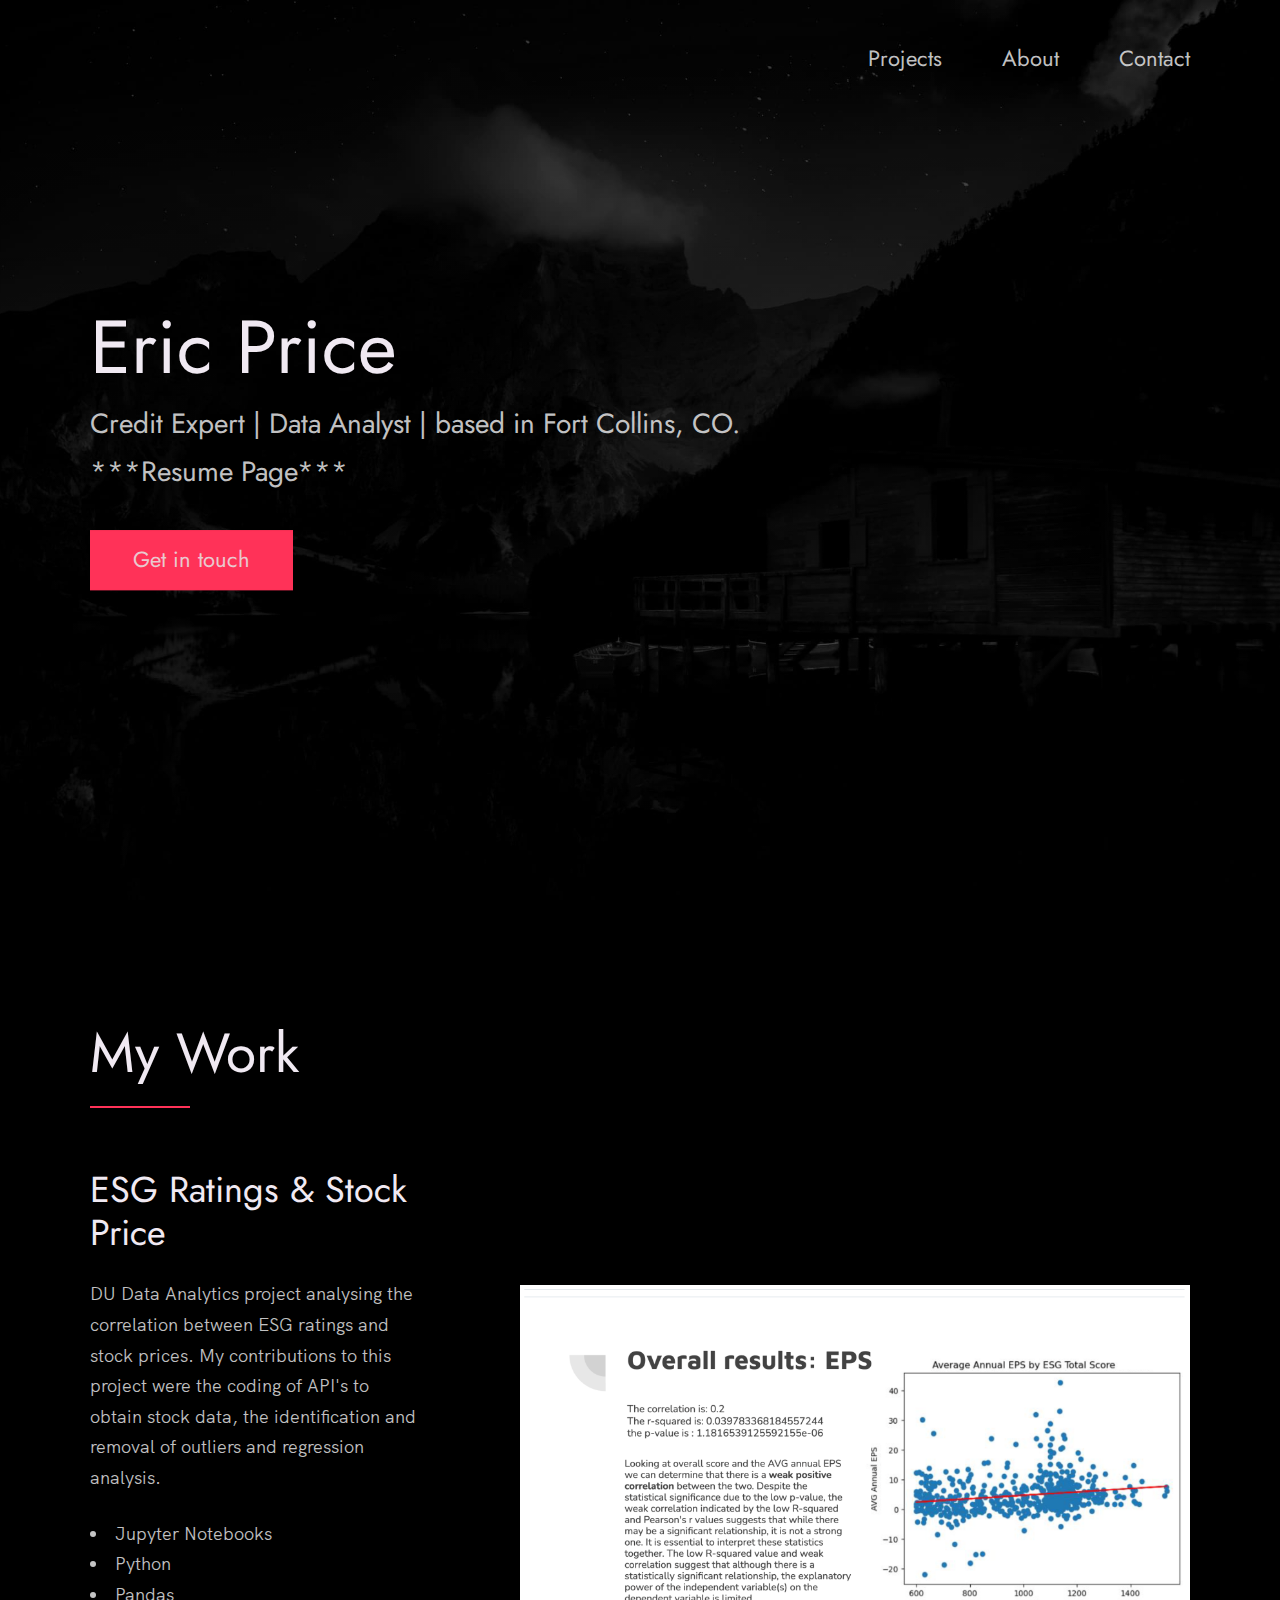
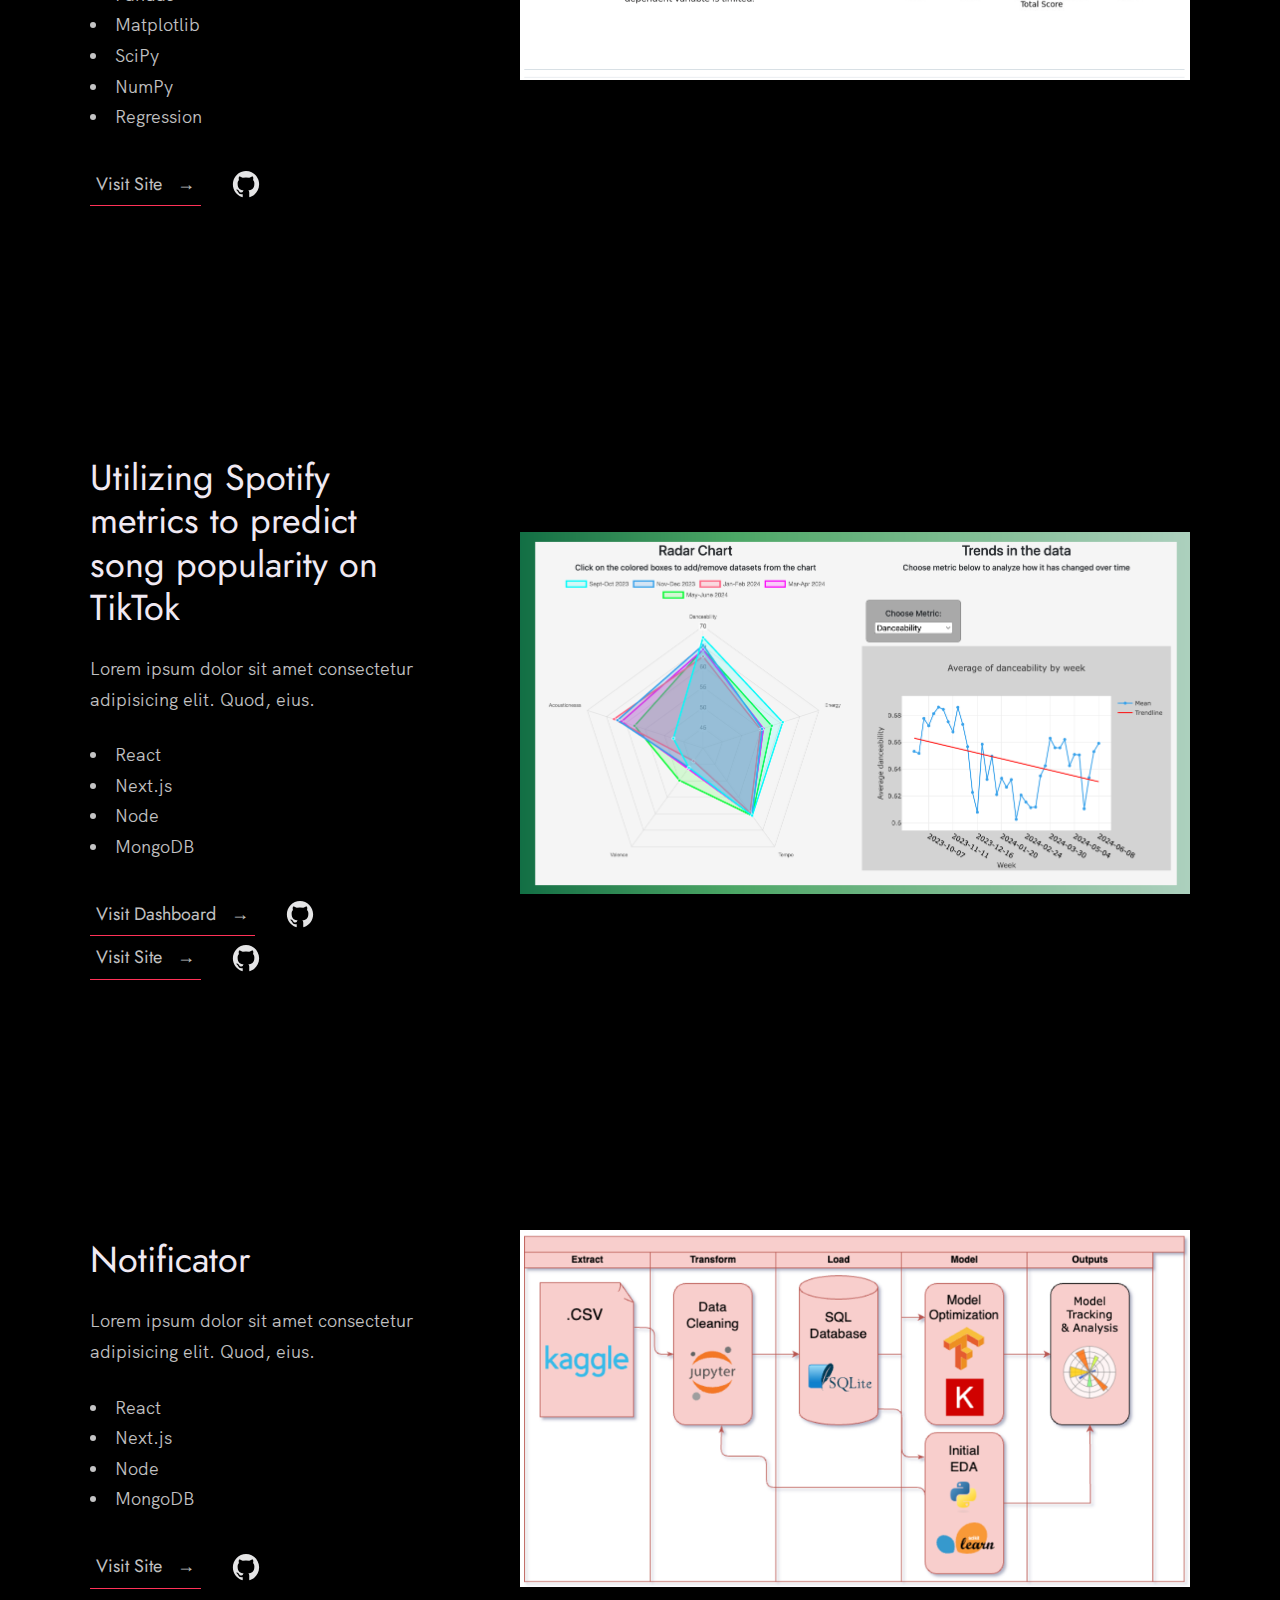
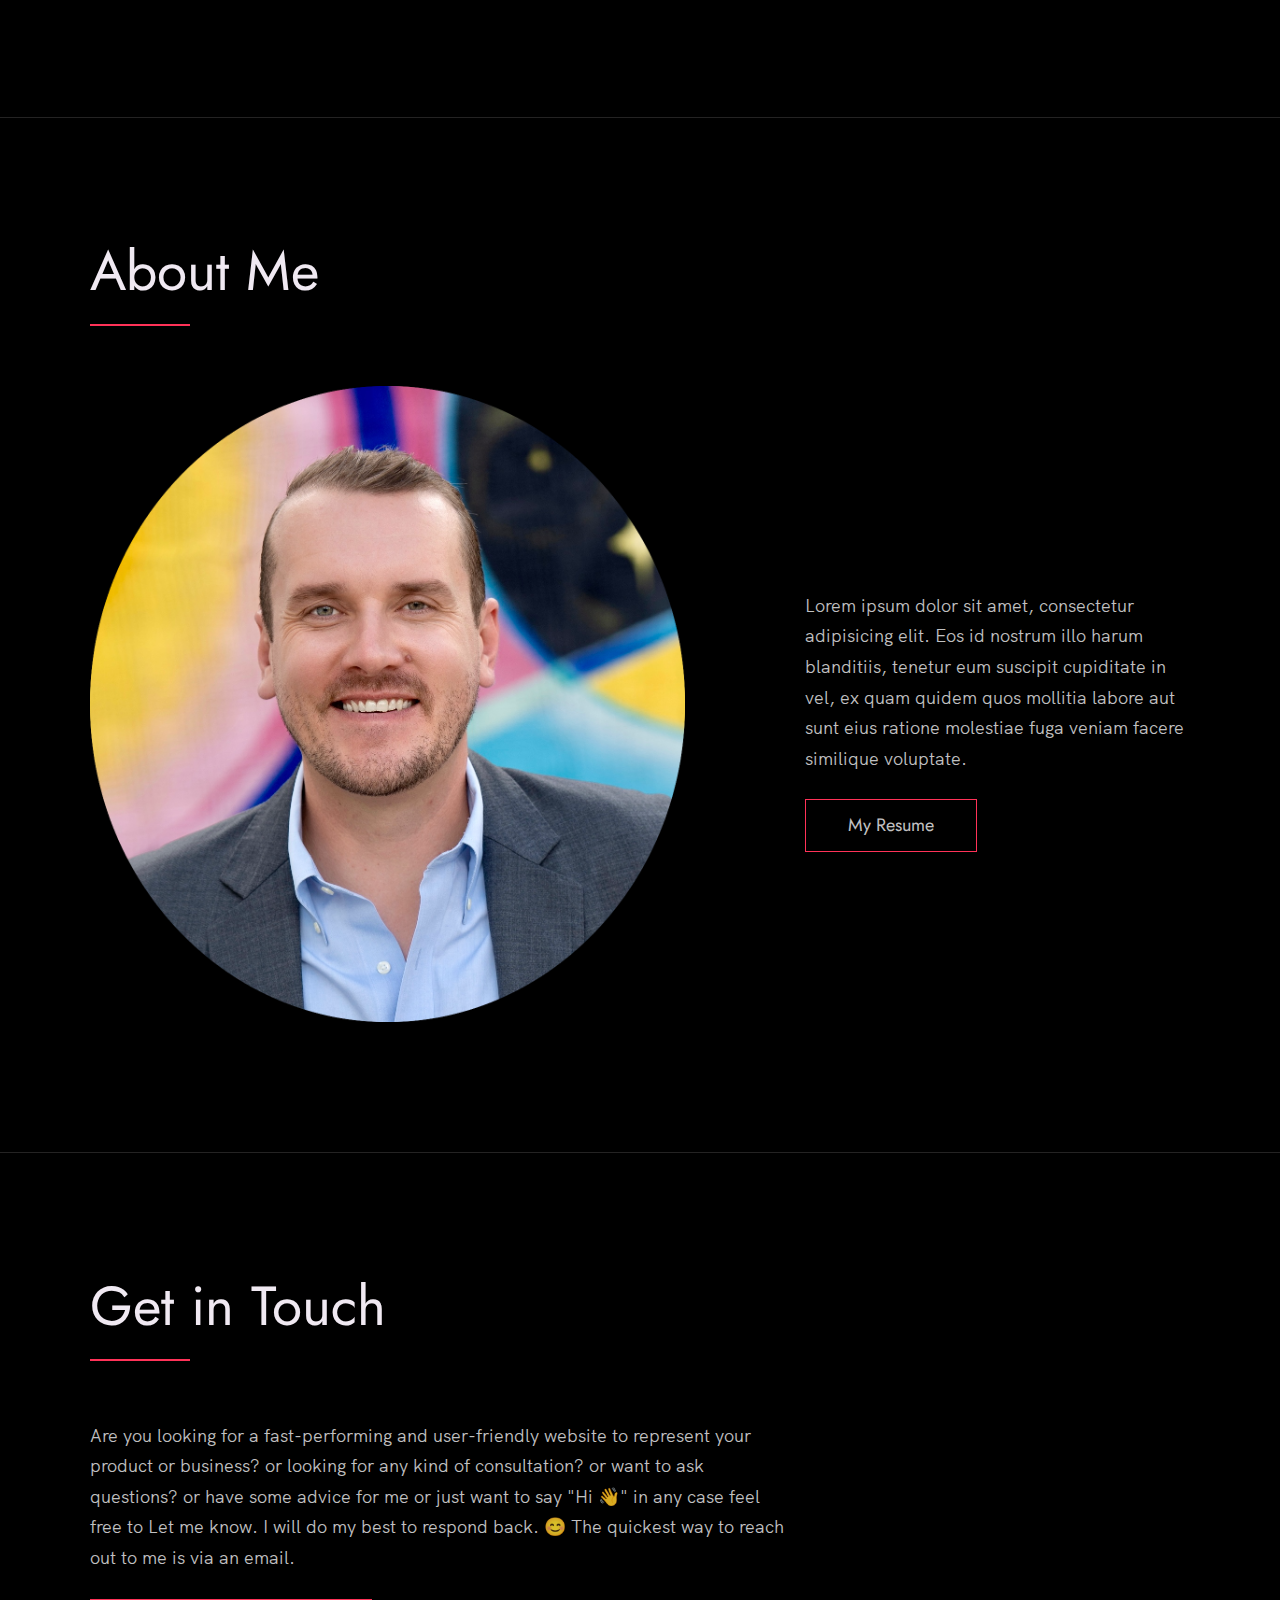
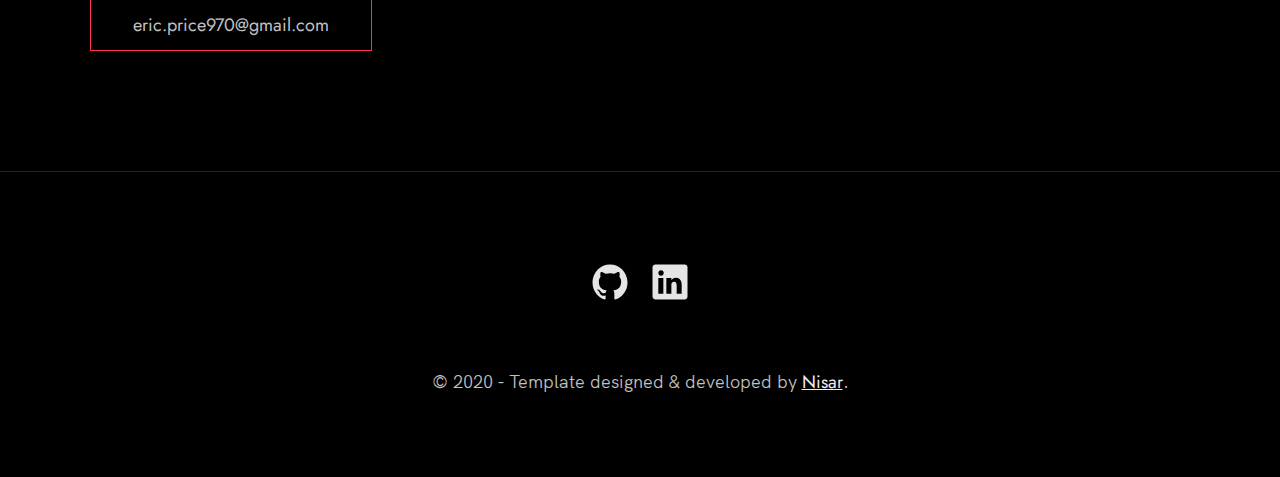
==== resume.html @ 42fca0a2 "initial commit" ====
<!-- 
  Hello 😊.

  This template is designed and developed by Nisar Hassan Naqvi
  for anyone to use for free or customize the way they like.

  Github Repo: https://github.com/nisarhassan12/portfolio-template/
  My Website: https://nisar.dev

  For business & inquires, contact me => syednisarhassan12@gmail.com
-->

<!--
  Follow the instructions written in comments to create your stunning portfolio
-->

<!DOCTYPE html>
<html lang="en">

<head>
  <meta charset="UTF-8" />
  <meta name="viewport" content="width=device-width, initial-scale=1.0" />
  <link rel="shortcut icon" type="image/png" href="./images/favicon.png" />

  <!-- Put your site title here -->
  <title>
    Eric Price | Credit Expert | Data Analyst | based in Fort Collins, CO.
  </title>

  <meta name="description" content="Data Analyst and Credit professional with over 13 years experience banking and finance.">
  <!-- Add some coding keywords below, Ex: (React, CSS etc) -->
  <meta name="keywords" content="Eric Price, Python, Jupyter Notebooks, Pandas, SQL, R" />
  <link rel="stylesheet" href="index.css" />
</head>

<body>

  <!-- ***** Header ***** -->

  <header class="header" role="banner" id="top">
    <div class="row">
      <nav class="nav" role="navigation">
        <ul class="nav__items">
          <li class="nav__item"><a href="#work" class="nav__link">Projects</a></li>
          <li class="nav__item">
            <a href="#about" class="nav__link">About</a>
          </li>
          <li class="nav__item">
            <a href="#contact" class="nav__link">Contact</a>
          </li>
        </ul>
      </nav>
    </div>
    <div class="header__text-box row">
      <div class="header__text">
        <h1 class="heading-primary">
          <!-- Replace the following name with your name -->
          <span>Eric Price</span>
        </h1>
        <!-- Put a small paragraph about yourself -->
        <p>Credit Expert | Data Analyst | based in Fort Collins, CO.
          ***Resume Page***
        </p>
        <a href="#contact" class="btn btn--pink">Get in touch</a>
      </div>
    </div>
  </header>

  <main role="main">

    <!-- ***** Work ***** -->

    <section class="work" id="work">
      <div class="row">
        <h2>My Work</h2>
        <div class="work__boxes">

          <!-- Each div with the work__box class is a project. -->

          <div class="work__box">
            <div class="work__text">
              <h3>ESG Ratings & Stock Price</h3>
              <p>
                DU Data Analytics project analysing the correlation between ESG ratings and stock prices. My contributions to this project were the coding of API's to obtain stock data, the identification and removal of outliers and regression analysis.
              </p>
              <ul class="work__list">
                <li>Jupyter Notebooks</li>
                <li>Python</li>
                <li>Pandas</li>
                <li>Matplotlib</li>
                <li>SciPy</li>
                <li>NumPy</li>
                <li>Regression</li>


              </ul>

              <div class="work__links">
                <a href="https://github.com/r-swift/Group-4-Project-1" target="_blank" class="link__text">
                  Visit Site <span>&rarr;</span>
                </a>
                <a href="https://github.com/sbenhoff/portfolio" title="View Source Code" target="_blank">
                  <img src="./images/github.svg" class="work__code" alt="GitHub">
                </a>
              </div>
            </div>
            <div class="work__image-box">
              <img src="./images/project-1.png" class="work__image" alt="Project 1" />
            </div>
          </div>

          <div class="work__box">
            <div class="work__text">
              <h3>Utilizing Spotify metrics to predict song popularity on TikTok</h3>
              <p>
                Lorem ipsum dolor sit amet consectetur adipisicing elit. Quod,
                eius.
              </p>
              <ul class="work__list">
                <li>React</li>
                <li>Next.js</li>
                <li>Node</li>
                <li>MongoDB</li>
              </ul>
              <div class="work__links">
                <a href="https://ecprice1.github.io/Tiktokify/" class="link__text">
                  Visit Dashboard <span>&rarr;</span>
                </a>
                <a href="#">
                  <img src="./images/github.svg" class="work__code" title="View Source Code" alt="GitHub">
                </a>
              </div>
              <div class="work__links">
                <a href="https://github.com/ECPrice1/Tiktokify" class="link__text">
                  Visit Site <span>&rarr;</span>
                </a>
                <a href="#">
                  <img src="./images/github.svg" class="work__code" title="View Source Code" alt="GitHub">
                </a>
              </div>
            </div>
            <div class="work__image-box">
              <img src="./images/project-2.png" class="work__image" alt="Project 1" />
            </div>
          </div>

          <div class="work__box">
            <div class="work__text">
              <h3>Notificator</h3>
              <p>
                Lorem ipsum dolor sit amet consectetur adipisicing elit. Quod,
                eius.
              </p>
              <ul class="work__list">
                <li>React</li>
                <li>Next.js</li>
                <li>Node</li>
                <li>MongoDB</li>
              </ul>

              <div class="work__links">
                <a href="https://github.com/andrewjmack/coronary-disease-predictive-model" class="link__text">
                  Visit Site <span>&rarr;</span>
                </a>
                <a href="#">
                  <img src="./images/github.svg" class="work__code" title="View Source Code" alt="GitHub">
                </a>
              </div>
            </div>
            <div class="work__image-box">
              <img src="./images/project-3.png" class="work__image" alt="Project 3" />
            </div>
          </div>
        </div>
      </div>
    </section>

<!-- ***** About ***** -->

    <section class="about" id="about">
      <div class="row">
        <h2>About Me</h2>
        <div class="about__content">
          <div class="about__text">
            <!-- Replace the below paragraph with info about yourself -->
            <p>
              Lorem ipsum dolor sit amet, consectetur adipisicing elit. Eos id
              nostrum illo harum blanditiis, tenetur eum suscipit cupiditate
              in vel, ex quam quidem quos mollitia labore aut sunt eius
              ratione molestiae fuga veniam facere similique voluptate.
            </p>
            <!-- Provide a link to your resume -->
            <a href="resume.html" class="btn">My Resume</a>
          </div>

          <div class="about__photo-container">
            <!-- Add a nice photo of yourself -->
            <img class="about__photo" src="./images/Profile.png" alt="" />
          </div>
        </div>
      </div>
    </section>
  </main>

  <!-- ***** Contact ***** -->

  <section class="contact" id="contact">
    <div class="row">
      <h2>Get in Touch</h2>
      <div class="contact__info">
        <p>
          Are you looking for a fast-performing and user-friendly website to
          represent your product or business? or looking for any kind of
          consultation? or want to ask questions? or have some advice for me
          or just want to say "Hi 👋" in any case feel free to Let me know. I
          will do my best to respond back. 😊 The quickest way to reach out to
          me is via an email.
        </p>
        <!-- Replace the email with yours -->
        <a href="mailto:eric.price970@gmail.com" class="btn">eric.price970@gmail.com</a>
      </div>
    </div>
  </section>

  <!-- ***** Footer ***** -->

  <footer role="contentinfo" class="footer">
    <div class="row">
      <!-- Update the links to point to your accounts -->
      <ul class="footer__social-links">
        <li class="footer__social-link-item">
          <a href="https://github.com/ECPrice1/" title="Link to Github Profile">
            <img src="./images/github.svg" class="footer__social-image" alt="Github">
          </a>
        </li>
        <li class="footer__social-link-item">
          <a href="https://www.linkedin.com/in/eric-price-co">
            <img src="./images/linkedin.svg" title="Link to Linkedin Profile" class="footer__social-image" alt="Linkedin">
          </a>
        </li>
      </ul>

      <!-- If you give me some credit by keeping the below paragraph, will be huge for me 😊 Thanks. -->
      <p>
        &copy; 2020 - Template designed & developed by <a href="https://nisar.dev" class="link">Nisar</a>.
      </p>
      <div class="footer__github-buttons">
        <iframe
          src="https://ghbtns.com/github-btn.html?user=nisarhassan12&repo=portfolio-template&type=watch&count=true"
          frameborder="0" scrolling="0" width="170" height="20" title="Watch Portfolio Template on GitHub">
        </iframe>
      </div>
    </div>
  </footer>

  <a href="#top" class="back-to-top" title="Back to Top">
    <img src="./images/arrow-up.svg" alt="Back to Top" class="back-to-top__image"/>
  </a>
  <script src="./index.js"></script>
</body>

</html>
---- index.css ----
/* --------------------------------------- */
/* ----- Basic Setup ----- */
/* --------------------------------------- */

@font-face {
    font-family: 'Hk Grotesk';
    font-style: normal;
    font-weight: 400;
    src: url('./fonts/HKGrotesk-Regular.woff') format('woff');
}

@font-face {
    font-family: 'Jost';
    font-style: normal;
    font-weight: 400;
    src: url('./fonts/Jost-Regular.ttf') format('woff');
}

* {
    margin: 0;
    padding: 0;
    box-sizing: inherit;
}

:root {
    --font-size-small: 1.8rem;
    --font-size-normal: 2.2rem;
    --font-size-medium: 2.8rem;
    --font-size-medium-1: 3.6rem;
    --font-size-large: 5.5rem;
    --font-size-huge: 7.5rem;
    --font-stack: 'Hk Grotesk', sans-serif;

    --line-height-normal: 1.7;
    --line-height-small: 1.2;

    --black: #000;
    --pink: #ff3258;
    --white: #f0e9f2;
    --white-1: #e5e5e6da;


    --container-max-width: 1180px;
    --container-normal-width: 800px;
    --container-medium-width: 700px; 
    --container-small-width: 500px;

    --gutter-huge: 12rem;
    --gutter-medium: 6rem;
    --gutter-normal: 3rem;
    --gutter-small-1: 2.5rem;
    --gutter-small: 2rem;

    --border-light: 1px solid rgb(36, 35, 35);
}

html {
    font-size: 62.5%; /* (16/10)*100 = 62.5% => 1rem = 10px */
    box-sizing: border-box;
    scroll-behavior: smooth;
}

@media(max-width: 1000px) {
    html {
        font-size: 52%;
    }
}

body {
    font-size: var(--font-size-small);
    font-family: var(--font-stack);
    font-weight: 400;
    color: var(--white-1);
    line-height: var(--line-height-normal);
    background: var(--black);
    overflow-x: hidden;
}

.row {
    max-width: var(--container-max-width);
    margin: 0 auto;
}

@media(max-width: 1340px) {
    .row {
        max-width: 1100px;
    }
}

@media(max-width: 1240px) {
    .row {
        padding: 0 var(--gutter-medium);
    }
}

@media(max-width: 600px) {
    .row {
        padding: 0 var(--gutter-normal);
    }
}

@media(max-width: 600px) {
    .row {
        padding: 0 var(--gutter-small);
    }
}

section {
    padding: var(--gutter-huge) 0;
    border-bottom: var(--border-light);
}

img {
    object-fit: contain;
    max-width: 100%;
}

/* --------------------------------------- */
/* ----- Headlines and Paragraphs ----- */
/* --------------------------------------- */

h1,
h2,
h3 {
    font-family: 'Jost', sans-serif;
    font-weight: 400;
    line-height: var(--line-height-small);
    color: var(--white);
}

.heading-primary {
    line-height: 1;
    font-size: var(--font-size-huge);
    font-weight: 400;
}

@media(max-width: 900px) {
    .heading-primary {
        font-size: 6.5rem;
    }
}

h2 {
    font-size: var(--font-size-large);
    margin-bottom: var(--gutter-medium);
}

h2::after {
    content: '';
    display: block;
    height: 2px;
    width: 10rem;
    background: var(--pink);
    margin: var(--gutter-small) 0;
}

h3 {
    font-size: var(--font-size-medium-1);
    margin-bottom: var(--gutter-small);
}

@media(max-width: 500px) {
    .heading-primary {
        font-size: var(--font-size-large);
    }

    h2 {
        font-size: var(--font-size-medium-1);
    }

    h3 {
        font-size: var(--font-size-medium);
    }
}

p {
    margin: var(--gutter-small-1) 0;
}

@media(max-width: 900px) {
    p { 
        max-width: var(--container-small-width);
    }
}

/* --------------------------------------- */
/* ----- Buttons and Links ----- */
/* --------------------------------------- */

a {
    color: var(--white);
    font-weight: 400;
    font-family: 'Jost', sans-serif;
    transition: all .2s;
    outline: 2px solid transparent;
}

::-moz-focus-inner {
    border: 0;
}

button:focus,
a:focus {
    outline: 2px solid var(--pink);
}

body:not(.user-is-tabbing) button:focus,
body:not(.user-is-tabbing) a:focus {
    outline: none;
}

.link:hover {
    color: var(--pink);
}

.btn {
    position: relative;
    display: inline-block;
    padding: 1rem 4.2rem;
    text-decoration: none;
    color: inherit;
    border: 1px solid  var(--pink);
    font-weight: 400;
}

.btn:focus {
    outline: none;
}

.btn::after {
    content: '';
    display: block;
    position: absolute;
    top: 0;
    left: 0;
    right: 100%;
    background: var(--white);
    height: 100%;
    z-index: -1;
    transition: all 0.2s cubic-bezier(1, 0.68, 0.16, 0.9);
}

.btn:hover::after,
.btn:focus::after {
    right: 0;
    background: var(--pink);
}

.btn--pink {
    background: var(--pink);
    transition: all 0.2s;
}

.btn--pink::after {
    display: none;
}

.btn--pink:hover,
.btn--pink:focus {
    background: transparent;
}

.link__text {
    position: relative;
    display: inline-block;
    padding: .6rem;
    color: inherit;
    text-decoration: none;
    border-bottom: 1px solid var(--pink);
}

.link__text::after {
    content: '';
    display: block;
    position: absolute;
    top: 0;
    left: 0;
    right: 100%;
    background: var(--white);
    height: 100%;
    z-index: -1;
    transition: all 0.2s cubic-bezier(1, 0.68, 0.16, 0.9);
}

.link__text:focus {
    outline: none;
}

.link__text:hover::after,
.link__text:focus:after {
    right: 0;
    background: var(--pink);
}

.link__text span {
    padding-left: 1rem;
    font-family: sans-serif;
}

/* ----- Back to Top ----- */

.back-to-top {
    position: fixed;
    bottom: 4rem;
    right: 4rem;
    display: flex;
    justify-content: center;
    align-items: center;
    height: 5.5rem;
    width: 5.5rem;
    background-color: var(--pink);
    border-radius: 50%;
    z-index: 10;
    visibility: hidden;
    transition: all .4s;
}

.back-to-top__image {
    height: 70%;
}

@media(max-width: 900px) {
    .back-to-top {
        right: 2rem;
    }
}

@media(max-width: 500px) {
    .back-to-top {
        right: 1rem;
    }
}

/* --------------------------------------- */
/* ----- Navigation ----- */
/* --------------------------------------- */

.nav {
    display: flex;
    justify-content: flex-end;
    padding: var(--gutter-normal) 0;
}

.nav__items {
    display: flex;
    list-style: none;
}

.nav__item:not(:last-child) {
    margin-right: var(--gutter-medium);
}

@media(max-width: 500px) {
    .nav {
        justify-content: center;
    }
}

@media(max-width: 400px) {
    .nav__item:not(:last-child) {
        margin-right: var(--gutter-normal);
    }
}

@media(max-width: 300px) {
    .nav {
        font-size: var(--font-size-small);
    }
}

.nav__link {
    position: relative;
    display: inline-block;
    padding: 1rem 0;
    text-decoration: none;
    color: inherit;
    transition: all .2s;
}

.nav__link::after {
    content: '';
    position: absolute;
    bottom: 0;
    left: 0;
    right: 100%;
    display: inline-block;
    height: 1rem;
    background: var(--white);
    transition: all 0.25s cubic-bezier(1, 0.68, 0.16, 0.9);
}

.nav__link:hover {
    color: var(--pink);
}

.nav__link:hover::after {
    right: 0;
    height: 2px;
    background: var(--pink);
}

/* --------------------------------------- */
/* ----- Header ----- */
/* --------------------------------------- */

.header {
    background: linear-gradient(rgba(0,0,0, .1), rgba(0,0,0, .4)), 
        url('./images/header.jpg');
    height: 100vh;
    background-size: cover;
    background-position: center;
    background-attachment: fixed;
    font-size: var(--font-size-normal);
}

.header__text {
    position: absolute;
    top: 50%;
    transform: translateY(-50%);
}

.header__text p {
    margin: 1.5rem 0 3.5rem;
    max-width: var(--container-medium-width);
    font-family: 'Jost', sans-serif;
    font-size: var(--font-size-medium);
}

@media(max-width: 500px) {
    .header {
        text-align: center;
    }

    .header__text p {
        transform: scale(.8);
    }
}

/* --------------------------------------- */
/* ----- Work ----- */
/* --------------------------------------- */

.work__box {
    display: flex;
    align-items: center;
}

@media(max-width: 900px) {
    .work__box {
        align-items: initial;
        flex-direction: column-reverse;
    }
}

.work__box:not(:last-child) {
    margin-bottom: 25rem;
}

@media(max-width: 500px) {
    .work__box:not(:last-child) {
        margin-bottom: 20rem;
    }
}

.work__links {
    display: flex;
    align-items: center;
}

.work__text {
    flex: 0 0 30%;
}

.work__list {
    /* list-style-type: square; */
    list-style-position: inside;
    margin-bottom: var(--gutter-normal);
}

.work__code {
    display: block;
    height: 3rem;
    margin-left: var(--gutter-normal);
    transition: all .3s;
}

.work__code:hover {
    transform: scale(1.2);
}

.work__image-box {
    margin-bottom: var(--gutter-normal);
}

@media(min-width: 901px) {
    .work__image-box {
        flex: 1;
        margin: 0 0 0 10rem;
    }
}

@media(max-width: 900px) {
    .work__code {
        height: 4rem;
    }
}

/* --------------------------------------- */
/* ----- Clients ----- */
/* --------------------------------------- */

.client__logos {
    display: flex;
    justify-content: space-between;
    filter: invert(100%) grayscale(100%) opacity(.8);
}

.client__logo {
    height: 6.5rem;
    max-width: 18rem;
}

@media(max-width: 1240px) {
    .client__logos {
        overflow-x: scroll;
        padding: var(--gutter-normal);
    }

    .client__logo:not(:last-of-type) {
        margin-right: var(--gutter-medium);
    }
}

/* --------------------------------------- */
/* ----- About ----- */
/* --------------------------------------- */

.about__content {
    display: flex;
    flex-direction: row-reverse;
    align-items: center;
}

@media(max-width: 900px) {
    .about__content {
        flex-direction: column-reverse;
        align-items: initial;
    }
}

.about__photo-container {
    margin-bottom: var(--gutter-normal);
}

@media(min-width: 901px) {
    .about__text {
        flex: 0 0 35%;
    }
    
    .about__photo-container {
        flex: 1;
        margin: 0 var(--gutter-huge) 0 0;
    }
}

/* --------------------------------------- */
/* ----- Contact ----- */
/* --------------------------------------- */

.contact__info {
    max-width: var(--container-medium-width);
}

/* --------------------------------------- */
/* ----- Footer ----- */
/* --------------------------------------- */

.footer {
    text-align: center;
    padding: var(--gutter-medium) 0 var(--gutter-normal);
}

.footer__social-links {
    display: flex;
    justify-content: center;
    padding: var(--gutter-normal) 0;
    list-style: none;
}

.footer__social-link-item:not(:last-of-type) {
    margin-right: var(--gutter-small);
}

.footer__social-image {
    height: 4rem;
}

.footer__github-buttons {
    display: flex;
    justify-content: center;
}

.footer__github-buttons iframe {
    height: 2.5rem;
    width: 84px;
    transform: translateY(3px);
}

@media(max-width: 500px) {
    .footer {
        padding: var(--gutter-medium) 0;
    } 
}
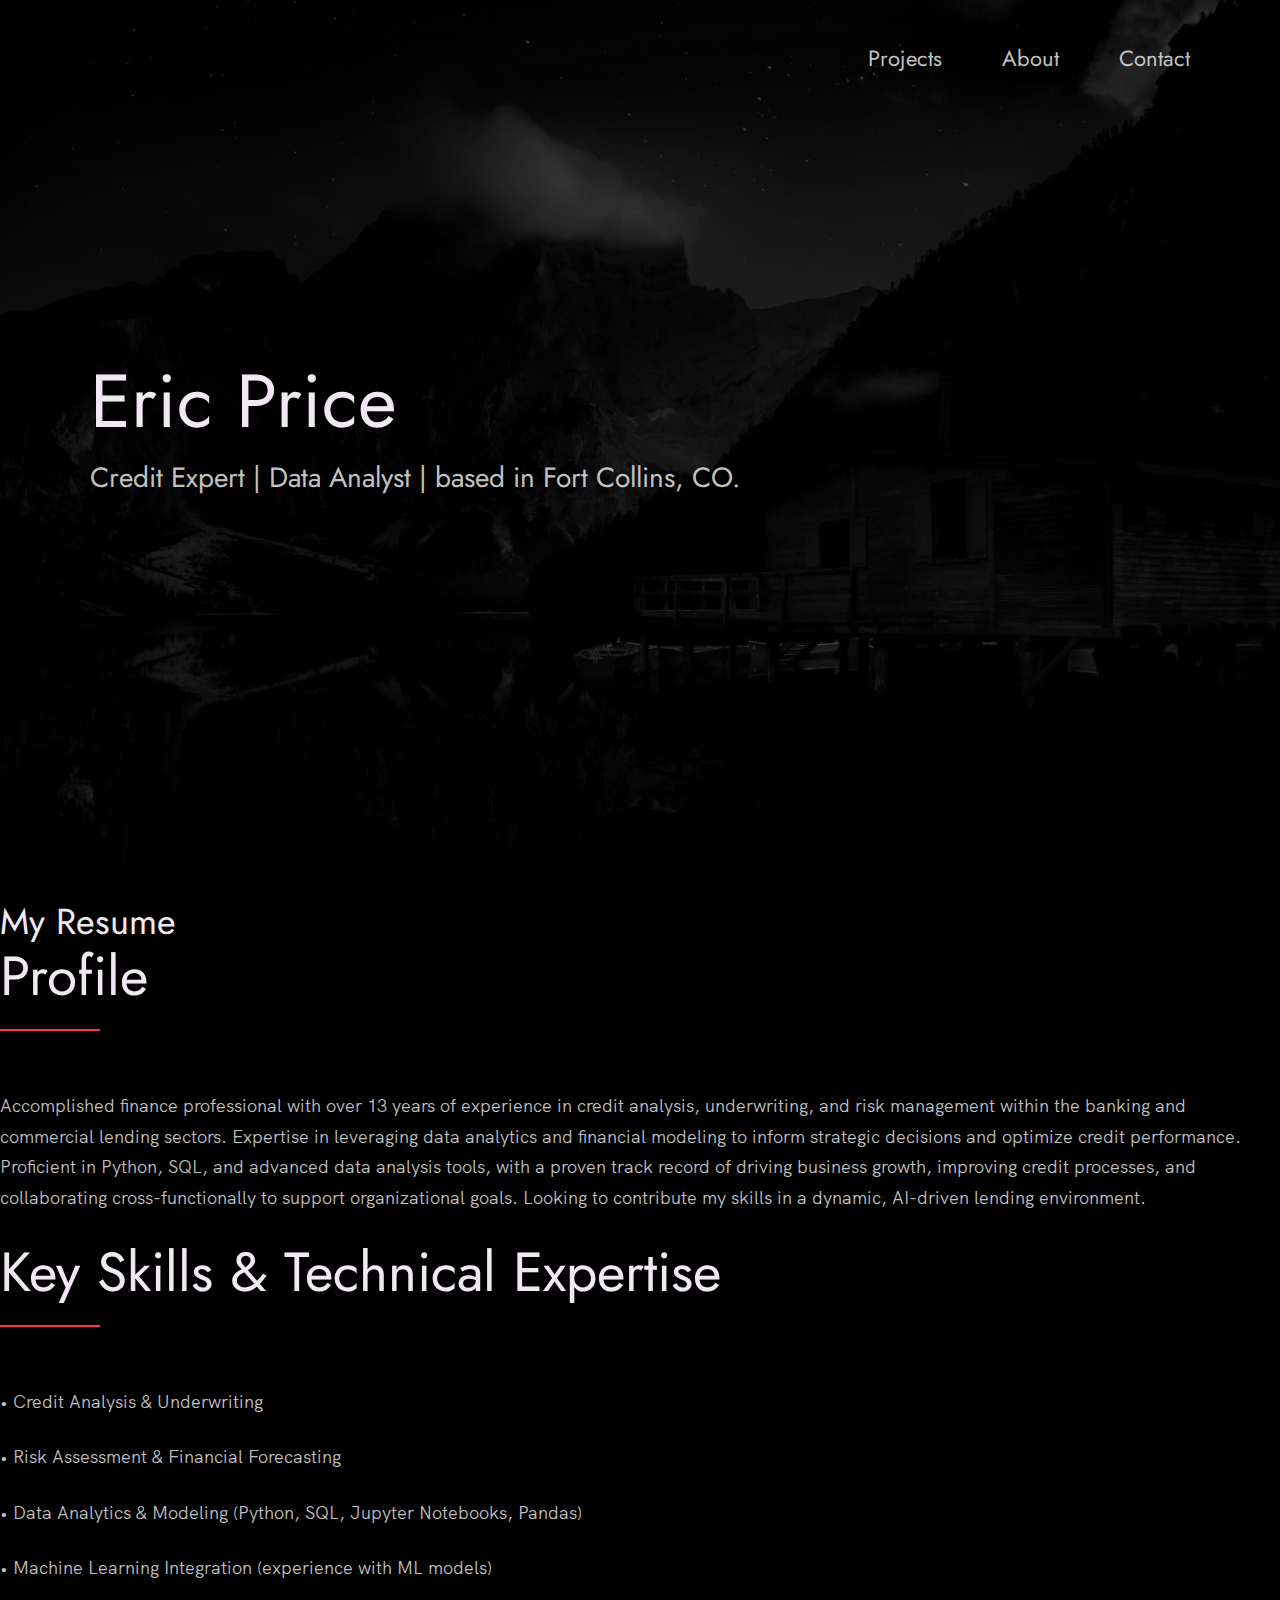
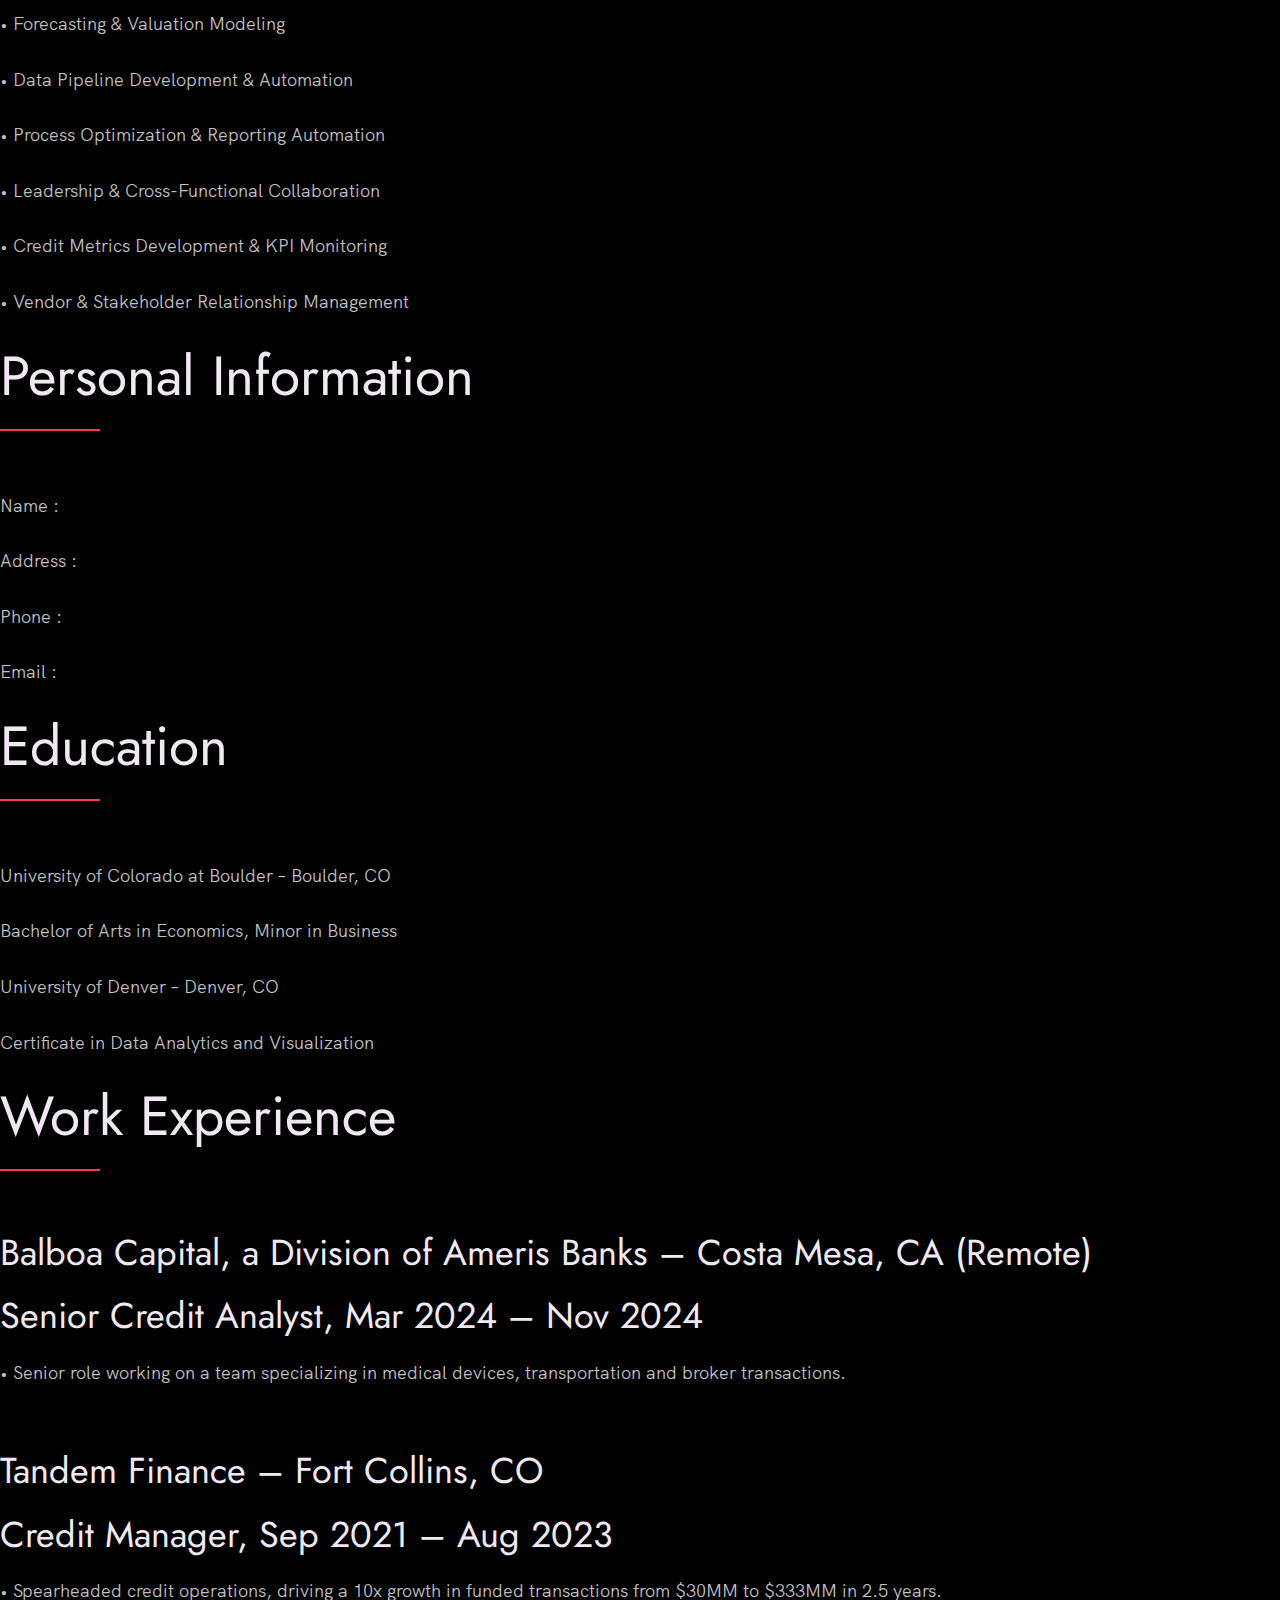
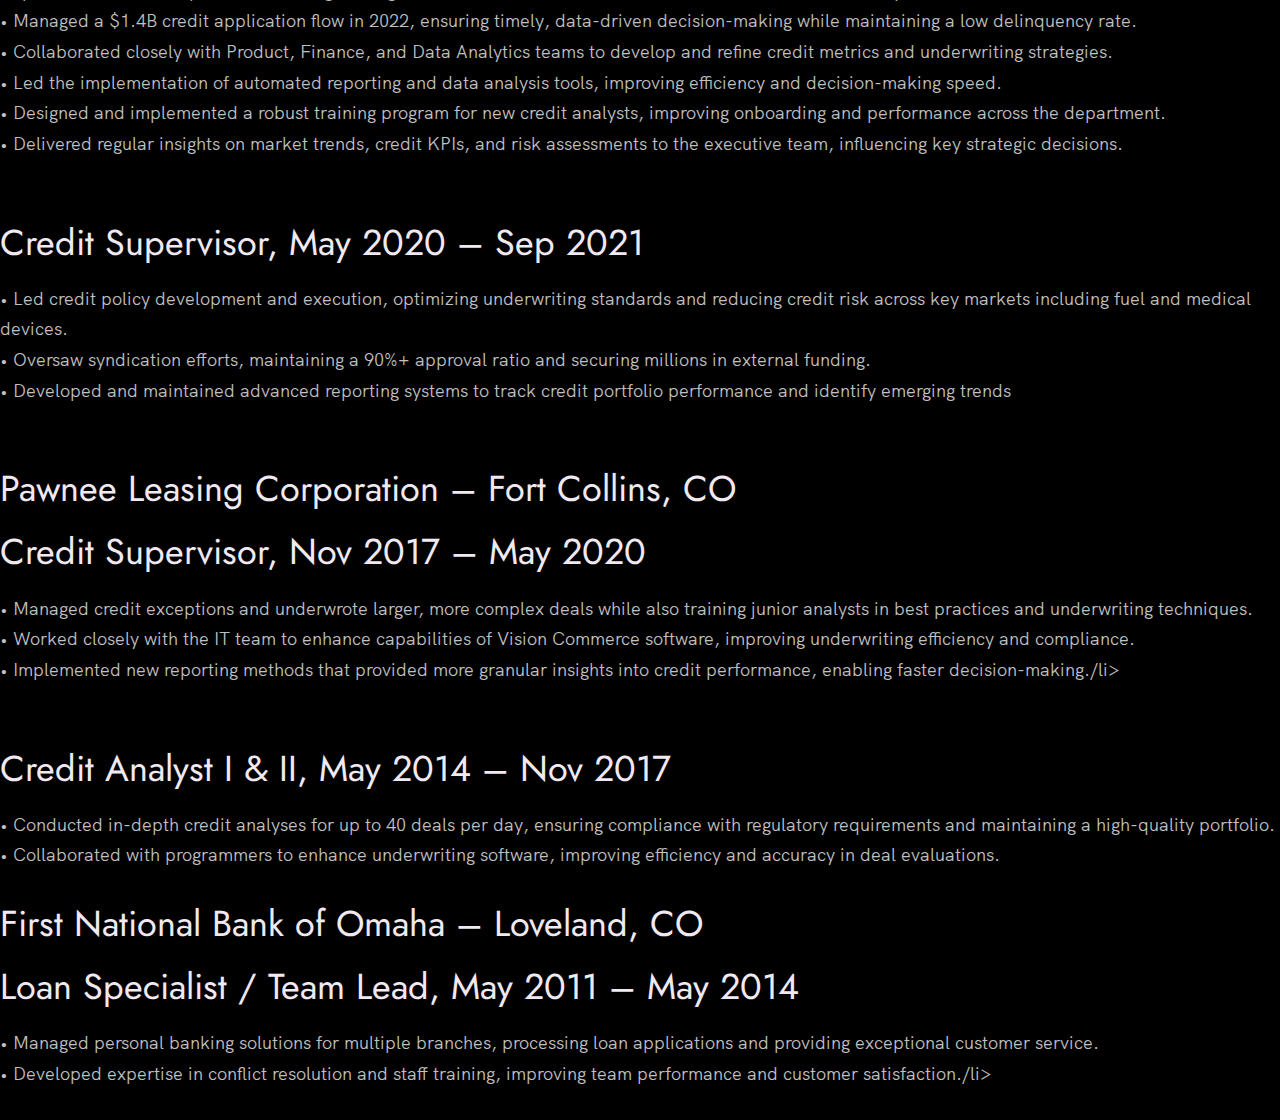
==== commit 129373a3: "updates to resume page" ====
--- a/resume.html
+++ b/resume.html
@@ -30,7 +30,7 @@
   <meta name="description" content="Data Analyst and Credit professional with over 13 years experience banking and finance.">
   <!-- Add some coding keywords below, Ex: (React, CSS etc) -->
   <meta name="keywords" content="Eric Price, Python, Jupyter Notebooks, Pandas, SQL, R" />
-  <link rel="stylesheet" href="index.css" />
+  <link rel="stylesheet" href="resume_index.css" />
 </head>
 
 <body>
@@ -58,200 +58,13 @@
           <span>Eric Price</span>
         </h1>
         <!-- Put a small paragraph about yourself -->
-        <p>Credit Expert | Data Analyst | based in Fort Collins, CO.
-          ***Resume Page***
-        </p>
-        <a href="#contact" class="btn btn--pink">Get in touch</a>
+        <p>Credit Expert | Data Analyst | based in Fort Collins, CO.</p>
       </div>
     </div>
   </header>
 
   <main role="main">
-
-    <!-- ***** Work ***** -->
-
-    <section class="work" id="work">
-      <div class="row">
-        <h2>My Work</h2>
-        <div class="work__boxes">
-
-          <!-- Each div with the work__box class is a project. -->
-
-          <div class="work__box">
-            <div class="work__text">
-              <h3>ESG Ratings & Stock Price</h3>
-              <p>
-                DU Data Analytics project analysing the correlation between ESG ratings and stock prices. My contributions to this project were the coding of API's to obtain stock data, the identification and removal of outliers and regression analysis.
-              </p>
-              <ul class="work__list">
-                <li>Jupyter Notebooks</li>
-                <li>Python</li>
-                <li>Pandas</li>
-                <li>Matplotlib</li>
-                <li>SciPy</li>
-                <li>NumPy</li>
-                <li>Regression</li>
-
-
-              </ul>
-
-              <div class="work__links">
-                <a href="https://github.com/r-swift/Group-4-Project-1" target="_blank" class="link__text">
-                  Visit Site <span>&rarr;</span>
-                </a>
-                <a href="https://github.com/sbenhoff/portfolio" title="View Source Code" target="_blank">
-                  <img src="./images/github.svg" class="work__code" alt="GitHub">
-                </a>
-              </div>
-            </div>
-            <div class="work__image-box">
-              <img src="./images/project-1.png" class="work__image" alt="Project 1" />
-            </div>
-          </div>
-
-          <div class="work__box">
-            <div class="work__text">
-              <h3>Utilizing Spotify metrics to predict song popularity on TikTok</h3>
-              <p>
-                Lorem ipsum dolor sit amet consectetur adipisicing elit. Quod,
-                eius.
-              </p>
-              <ul class="work__list">
-                <li>React</li>
-                <li>Next.js</li>
-                <li>Node</li>
-                <li>MongoDB</li>
-              </ul>
-              <div class="work__links">
-                <a href="https://ecprice1.github.io/Tiktokify/" class="link__text">
-                  Visit Dashboard <span>&rarr;</span>
-                </a>
-                <a href="#">
-                  <img src="./images/github.svg" class="work__code" title="View Source Code" alt="GitHub">
-                </a>
-              </div>
-              <div class="work__links">
-                <a href="https://github.com/ECPrice1/Tiktokify" class="link__text">
-                  Visit Site <span>&rarr;</span>
-                </a>
-                <a href="#">
-                  <img src="./images/github.svg" class="work__code" title="View Source Code" alt="GitHub">
-                </a>
-              </div>
-            </div>
-            <div class="work__image-box">
-              <img src="./images/project-2.png" class="work__image" alt="Project 1" />
-            </div>
-          </div>
-
-          <div class="work__box">
-            <div class="work__text">
-              <h3>Notificator</h3>
-              <p>
-                Lorem ipsum dolor sit amet consectetur adipisicing elit. Quod,
-                eius.
-              </p>
-              <ul class="work__list">
-                <li>React</li>
-                <li>Next.js</li>
-                <li>Node</li>
-                <li>MongoDB</li>
-              </ul>
-
-              <div class="work__links">
-                <a href="https://github.com/andrewjmack/coronary-disease-predictive-model" class="link__text">
-                  Visit Site <span>&rarr;</span>
-                </a>
-                <a href="#">
-                  <img src="./images/github.svg" class="work__code" title="View Source Code" alt="GitHub">
-                </a>
-              </div>
-            </div>
-            <div class="work__image-box">
-              <img src="./images/project-3.png" class="work__image" alt="Project 3" />
-            </div>
-          </div>
-        </div>
-      </div>
-    </section>
-
-<!-- ***** About ***** -->
-
-    <section class="about" id="about">
-      <div class="row">
-        <h2>About Me</h2>
-        <div class="about__content">
-          <div class="about__text">
-            <!-- Replace the below paragraph with info about yourself -->
-            <p>
-              Lorem ipsum dolor sit amet, consectetur adipisicing elit. Eos id
-              nostrum illo harum blanditiis, tenetur eum suscipit cupiditate
-              in vel, ex quam quidem quos mollitia labore aut sunt eius
-              ratione molestiae fuga veniam facere similique voluptate.
-            </p>
-            <!-- Provide a link to your resume -->
-            <a href="resume.html" class="btn">My Resume</a>
-          </div>
-
-          <div class="about__photo-container">
-            <!-- Add a nice photo of yourself -->
-            <img class="about__photo" src="./images/Profile.png" alt="" />
-          </div>
-        </div>
-      </div>
-    </section>
-  </main>
-
-  <!-- ***** Contact ***** -->
-
-  <section class="contact" id="contact">
-    <div class="row">
-      <h2>Get in Touch</h2>
-      <div class="contact__info">
-        <p>
-          Are you looking for a fast-performing and user-friendly website to
-          represent your product or business? or looking for any kind of
-          consultation? or want to ask questions? or have some advice for me
-          or just want to say "Hi 👋" in any case feel free to Let me know. I
-          will do my best to respond back. 😊 The quickest way to reach out to
-          me is via an email.
-        </p>
-        <!-- Replace the email with yours -->
-        <a href="mailto:eric.price970@gmail.com" class="btn">eric.price970@gmail.com</a>
-      </div>
-    </div>
-  </section>
-
-  <!-- ***** Footer ***** -->
-
-  <footer role="contentinfo" class="footer">
-    <div class="row">
-      <!-- Update the links to point to your accounts -->
-      <ul class="footer__social-links">
-        <li class="footer__social-link-item">
-          <a href="https://github.com/ECPrice1/" title="Link to Github Profile">
-            <img src="./images/github.svg" class="footer__social-image" alt="Github">
-          </a>
-        </li>
-        <li class="footer__social-link-item">
-          <a href="https://www.linkedin.com/in/eric-price-co">
-            <img src="./images/linkedin.svg" title="Link to Linkedin Profile" class="footer__social-image" alt="Linkedin">
-          </a>
-        </li>
-      </ul>
-
-      <!-- If you give me some credit by keeping the below paragraph, will be huge for me 😊 Thanks. -->
-      <p>
-        &copy; 2020 - Template designed & developed by <a href="https://nisar.dev" class="link">Nisar</a>.
-      </p>
-      <div class="footer__github-buttons">
-        <iframe
-          src="https://ghbtns.com/github-btn.html?user=nisarhassan12&repo=portfolio-template&type=watch&count=true"
-          frameborder="0" scrolling="0" width="170" height="20" title="Watch Portfolio Template on GitHub">
-        </iframe>
-      </div>
-    </div>
-  </footer>
+   
 
   <a href="#top" class="back-to-top" title="Back to Top">
     <img src="./images/arrow-up.svg" alt="Back to Top" class="back-to-top__image"/>
@@ -259,4 +72,131 @@
   <script src="./index.js"></script>
 </body>
 
-</html>+<html>
+  <head>
+    <meta charset="utf-8" />
+    <title>My Resume</title>
+    <link href="resume_index.css" rel="stylesheet" type="text/css" />
+  </head>
+  <body>
+    <div>
+      <h1>My Resume</h1>
+      <div>
+        <h2>Profile</h2>
+        <!-- Use below to place information-->
+        <p>Accomplished finance professional with over 13 years of experience in credit analysis, underwriting, and risk management within the banking and commercial lending sectors. Expertise in leveraging data analytics and financial modeling to inform strategic decisions and optimize credit performance. Proficient in Python, SQL, and advanced data analysis tools, with a proven track record of driving business growth, improving credit processes, and collaborating cross-functionally to support organizational goals. Looking to contribute my skills in a dynamic, AI-driven lending environment. </p>
+</div>
+      <div>
+        <h2>Key Skills & Technical Expertise</h2>
+        <!-- Use below to place information-->
+        <p>•	Credit Analysis & Underwriting </p>
+        <p>•	Risk Assessment & Financial Forecasting </p>
+        <p>•	Data Analytics & Modeling (Python, SQL, Jupyter Notebooks, Pandas)</p>
+        <p>•	Machine Learning Integration (experience with ML models)</p>
+        <p>•	Forecasting & Valuation Modeling</p>
+        <p>•	Data Pipeline Development & Automation</p>
+        <p>•	Process Optimization & Reporting Automation</p>
+        <p>•	Leadership & Cross-Functional Collaboration </p>
+        <p>•	Credit Metrics Development & KPI Monitoring </p>
+        <p>•	Vendor & Stakeholder Relationship Management</p>
+</div>
+      <div>
+        <h2>Personal Information</h2>
+        <!-- Use below to place information-->
+        <p>Name : </p>
+        <p>Address : </p>
+        <p>Phone : </p>
+        <p>Email : </p>
+</div>
+<div>
+  <h2>Education</h2>
+  <!-- Use below to place information-->
+  <p>University of Colorado at Boulder – Boulder, CO </p>
+  <p>Bachelor of Arts in Economics, Minor in Business </p>
+  
+  <p>University of Denver – Denver, CO </p>
+  <p>Certificate in Data Analytics and Visualization </p>
+
+
+</div>
+
+<div>
+  <h2>Work Experience</h2>
+  <!-- Use below to place information-->
+  <div>
+    <h3>Balboa Capital, a Division of Ameris Banks – Costa Mesa, CA (Remote)           
+      </h3>
+      <h3>Senior Credit Analyst, Mar 2024 – Nov 2024</h3>
+    <ul>
+      <li>•	Senior role working on a team specializing in medical devices, transportation and broker transactions.</li>
+      <li></li>
+      <li></li>
+    </ul>
+  </div>
+  <div>
+    <h3>Tandem Finance – Fort Collins, CO
+      </h3>
+    <h3>Credit Manager, 
+      Sep 2021 – Aug 2023</h3>
+    <ul>
+      <li> •	Spearheaded credit operations, driving a 10x growth in funded transactions from $30MM to $333MM in 2.5 years.</li>
+      <li>•	Managed a $1.4B credit application flow in 2022, ensuring timely, data-driven decision-making while maintaining a low delinquency rate.</li>
+      <li>•	Collaborated closely with Product, Finance, and Data Analytics teams to develop and refine credit metrics and underwriting strategies.</li>
+      <li>•	Led the implementation of automated reporting and data analysis tools, improving efficiency and decision-making speed.</li>
+      <li>•	Designed and implemented a robust training program for new credit analysts, improving onboarding and performance across the department.</li>
+      <li>•	Delivered regular insights on market trends, credit KPIs, and risk assessments to the executive team, influencing key strategic decisions.</li>
+      <li></li>
+      <li></li>
+    </ul>
+  </div>
+  <div>
+    <div>
+      <h3>
+        Credit Supervisor, 
+          May 2020 – Sep 2021</h3>
+      <ul>
+        <li> • Led credit policy development and execution, optimizing underwriting standards and reducing credit risk across key markets including fuel and medical devices.</li>
+        <li>•	Oversaw syndication efforts, maintaining a 90%+ approval ratio and securing millions in external funding.</li>
+        <li>•	Developed and maintained advanced reporting systems to track credit portfolio performance and identify emerging trends</li>
+        <li></li>
+        <li></li>
+        
+      </ul>
+    </div>
+    <div>
+      <div>
+        <h3>Pawnee Leasing Corporation – Fort Collins, CO
+          </h3>
+        <h3>Credit Supervisor,
+          Nov 2017 – May 2020</h3>
+        <ul>
+          <li> • Managed credit exceptions and underwrote larger, more complex deals while also training junior analysts in best practices and underwriting techniques.</li>
+          <li>•	Worked closely with the IT team to enhance capabilities of Vision Commerce software, improving underwriting efficiency and compliance.</li>
+          <li>•	Implemented new reporting methods that provided more granular insights into credit performance, enabling faster decision-making./li>
+          <li></li>
+          <li></li>
+        </ul>
+      </div>
+      <div>
+    <h3>Credit Analyst I & II,
+      May 2014 – Nov 2017</h3>
+    <ul>
+      <li>•	Conducted in-depth credit analyses for up to 40 deals per day, ensuring compliance with regulatory requirements and maintaining a high-quality portfolio.</li>
+      <li>•	Collaborated with programmers to enhance underwriting software, improving efficiency and accuracy in deal evaluations.</li>
+      <li></li>
+    </ul>
+  </div>
+  <div>
+    <h3>First National Bank of Omaha – Loveland, CO</h3>
+    <h3>Loan Specialist / Team Lead,
+      May 2011 – May 2014</h3>
+    <ul>
+      <li>•	Managed personal banking solutions for multiple branches, processing loan applications and providing exceptional customer service.</li>
+      <li>•	Developed expertise in conflict resolution and staff training, improving team performance and customer satisfaction./li>
+      <li></li>
+    </ul>
+  </div>
+</div>
+</div>
+</body>
+</html>
--- a/resume_index.css
+++ b/resume_index.css
@@ -0,0 +1,613 @@
+/* --------------------------------------- */
+/* ----- Basic Setup ----- */
+/* --------------------------------------- */
+
+@font-face {
+    font-family: 'Hk Grotesk';
+    font-style: normal;
+    font-weight: 400;
+    src: url('./fonts/HKGrotesk-Regular.woff') format('woff');
+}
+
+@font-face {
+    font-family: 'Jost';
+    font-style: normal;
+    font-weight: 400;
+    src: url('./fonts/Jost-Regular.ttf') format('woff');
+}
+
+* {
+    margin: 0;
+    padding: 0;
+    box-sizing: inherit;
+}
+
+:root {
+    --font-size-small: 1.8rem;
+    --font-size-normal: 2.2rem;
+    --font-size-medium: 2.8rem;
+    --font-size-medium-1: 3.6rem;
+    --font-size-large: 5.5rem;
+    --font-size-huge: 7.5rem;
+    --font-stack: 'Hk Grotesk', sans-serif;
+
+    --line-height-normal: 1.7;
+    --line-height-small: 1.2;
+
+    --black: #000;
+    --pink: #ff3258;
+    --white: #f0e9f2;
+    --white-1: #e5e5e6da;
+
+
+    --container-max-width: 1180px;
+    --container-normal-width: 800px;
+    --container-medium-width: 700px; 
+    --container-small-width: 500px;
+
+    --gutter-huge: 12rem;
+    --gutter-medium: 6rem;
+    --gutter-normal: 3rem;
+    --gutter-small-1: 2.5rem;
+    --gutter-small: 2rem;
+
+    --border-light: 1px solid rgb(36, 35, 35);
+}
+
+html {
+    font-size: 62.5%; /* (16/10)*100 = 62.5% => 1rem = 10px */
+    box-sizing: border-box;
+    scroll-behavior: smooth;
+}
+
+@media(max-width: 1000px) {
+    html {
+        font-size: 52%;
+    }
+}
+
+body {
+    font-size: var(--font-size-small);
+    font-family: var(--font-stack);
+    font-weight: 400;
+    color: var(--white-1);
+    line-height: var(--line-height-normal);
+    background: var(--black);
+    overflow-x: hidden;
+}
+
+.row {
+    max-width: var(--container-max-width);
+    margin: 0 auto;
+}
+
+@media(max-width: 1340px) {
+    .row {
+        max-width: 1100px;
+    }
+}
+
+@media(max-width: 1240px) {
+    .row {
+        padding: 0 var(--gutter-medium);
+    }
+}
+
+@media(max-width: 600px) {
+    .row {
+        padding: 0 var(--gutter-normal);
+    }
+}
+
+@media(max-width: 600px) {
+    .row {
+        padding: 0 var(--gutter-small);
+    }
+}
+
+section {
+    padding: var(--gutter-huge) 0;
+    border-bottom: var(--border-light);
+}
+
+img {
+    object-fit: contain;
+    max-width: 100%;
+}
+
+/* --------------------------------------- */
+/* ----- Headlines and Paragraphs ----- */
+/* --------------------------------------- */
+
+h1,
+h2,
+h3 {
+    font-family: 'Jost', sans-serif;
+    font-weight: 400;
+    line-height: var(--line-height-small);
+    color: var(--white);
+}
+
+.heading-primary {
+    line-height: 1;
+    font-size: var(--font-size-huge);
+    font-weight: 400;
+}
+
+@media(max-width: 1000px) {
+    .heading-primary {
+        font-size: 6.5rem;
+    }
+}
+
+h2 {
+    font-size: var(--font-size-large);
+    margin-bottom: var(--gutter-medium);
+}
+
+h2::after {
+    content: '';
+    display: block;
+    height: 2px;
+    width: 10rem;
+    background: var(--pink);
+    margin: var(--gutter-small) 0;
+}
+
+h3 {
+    font-size: var(--font-size-medium-1);
+    margin-bottom: var(--gutter-small);
+}
+
+@media(max-width: 1000px) {
+    .heading-primary {
+        font-size: var(--font-size-large);
+    }
+
+    h2 {
+        font-size: var(--font-size-medium-1);
+    }
+
+    h3 {
+        font-size: var(--font-size-medium);
+    }
+}
+
+p {
+    margin: var(--gutter-small-1) 0;
+}
+
+@media(max-width: 1000px) {
+    p { 
+        max-width: var(--container-fit-content);
+    }
+}
+
+/* --------------------------------------- */
+/* ----- Buttons and Links ----- */
+/* --------------------------------------- */
+
+a {
+    color: var(--white);
+    font-weight: 400;
+    font-family: 'Jost', sans-serif;
+    transition: all .2s;
+    outline: 2px solid transparent;
+}
+
+::-moz-focus-inner {
+    border: 0;
+}
+
+button:focus,
+a:focus {
+    outline: 2px solid var(--pink);
+}
+
+body:not(.user-is-tabbing) button:focus,
+body:not(.user-is-tabbing) a:focus {
+    outline: none;
+}
+
+.link:hover {
+    color: var(--pink);
+}
+
+.btn {
+    position: relative;
+    display: inline-block;
+    padding: 1rem 4.2rem;
+    text-decoration: none;
+    color: inherit;
+    border: 1px solid  var(--pink);
+    font-weight: 400;
+}
+
+.btn:focus {
+    outline: none;
+}
+
+.btn::after {
+    content: '';
+    display: block;
+    position: absolute;
+    top: 0;
+    left: 0;
+    right: 100%;
+    background: var(--white);
+    height: 100%;
+    z-index: -1;
+    transition: all 0.2s cubic-bezier(1, 0.68, 0.16, 0.9);
+}
+
+.btn:hover::after,
+.btn:focus::after {
+    right: 0;
+    background: var(--pink);
+}
+
+.btn--pink {
+    background: var(--pink);
+    transition: all 0.2s;
+}
+
+.btn--pink::after {
+    display: none;
+}
+
+.btn--pink:hover,
+.btn--pink:focus {
+    background: transparent;
+}
+
+.link__text {
+    position: relative;
+    display: inline-block;
+    padding: .6rem;
+    color: inherit;
+    text-decoration: none;
+    border-bottom: 1px solid var(--pink);
+}
+
+.link__text::after {
+    content: '';
+    display: block;
+    position: absolute;
+    top: 0;
+    left: 0;
+    right: 100%;
+    background: var(--white);
+    height: 100%;
+    z-index: -1;
+    transition: all 0.2s cubic-bezier(1, 0.68, 0.16, 0.9);
+}
+
+.link__text:focus {
+    outline: none;
+}
+
+.link__text:hover::after,
+.link__text:focus:after {
+    right: 0;
+    background: var(--pink);
+}
+
+.link__text span {
+    padding-left: 1rem;
+    font-family: sans-serif;
+}
+
+/* ----- Back to Top ----- */
+
+.back-to-top {
+    position: fixed;
+    bottom: 4rem;
+    right: 4rem;
+    display: flex;
+    justify-content: center;
+    align-items: center;
+    height: 5.5rem;
+    width: 5.5rem;
+    background-color: var(--pink);
+    border-radius: 50%;
+    z-index: 10;
+    visibility: hidden;
+    transition: all .4s;
+}
+
+.back-to-top__image {
+    height: 70%;
+}
+
+@media(max-width: 900px) {
+    .back-to-top {
+        right: 2rem;
+    }
+}
+
+@media(max-width: 500px) {
+    .back-to-top {
+        right: 1rem;
+    }
+}
+
+/* --------------------------------------- */
+/* ----- Navigation ----- */
+/* --------------------------------------- */
+
+.nav {
+    display: flex;
+    justify-content: flex-end;
+    padding: var(--gutter-normal) 0;
+}
+
+.nav__items {
+    display: flex;
+    list-style: none;
+}
+
+.nav__item:not(:last-child) {
+    margin-right: var(--gutter-medium);
+}
+
+@media(max-width: 500px) {
+    .nav {
+        justify-content: center;
+    }
+}
+
+@media(max-width: 400px) {
+    .nav__item:not(:last-child) {
+        margin-right: var(--gutter-normal);
+    }
+}
+
+@media(max-width: 300px) {
+    .nav {
+        font-size: var(--font-size-small);
+    }
+}
+
+.nav__link {
+    position: relative;
+    display: inline-block;
+    padding: 1rem 0;
+    text-decoration: none;
+    color: inherit;
+    transition: all .2s;
+}
+
+.nav__link::after {
+    content: '';
+    position: absolute;
+    bottom: 0;
+    left: 0;
+    right: 100%;
+    display: inline-block;
+    height: 1rem;
+    background: var(--white);
+    transition: all 0.25s cubic-bezier(1, 0.68, 0.16, 0.9);
+}
+
+.nav__link:hover {
+    color: var(--pink);
+}
+
+.nav__link:hover::after {
+    right: 0;
+    height: 2px;
+    background: var(--pink);
+}
+
+/* --------------------------------------- */
+/* ----- Header ----- */
+/* --------------------------------------- */
+
+.header {
+    background: linear-gradient(rgba(0,0,0, .1), rgba(0,0,0, .4)), 
+        url('./images/header.jpg');
+    height: 100vh;
+    background-size: cover;
+    background-position: center;
+    background-attachment: fixed;
+    font-size: var(--font-size-normal);
+}
+
+.header__text {
+    position: absolute;
+    top: 50%;
+    transform: translateY(-50%);
+}
+
+.header__text p {
+    margin: 1.5rem 0 3.5rem;
+    max-width: var(--container-medium-width);
+    font-family: 'Jost', sans-serif;
+    font-size: var(--font-size-medium);
+}
+
+@media(max-width: 500px) {
+    .header {
+        text-align: center;
+    }
+
+    .header__text p {
+        transform: scale(.8);
+    }
+}
+
+/* --------------------------------------- */
+/* ----- Work ----- */
+/* --------------------------------------- */
+
+.work__box {
+    display: flex;
+    align-items: center;
+}
+
+@media(max-width: 900px) {
+    .work__box {
+        align-items: initial;
+        flex-direction: column-reverse;
+    }
+}
+
+.work__box:not(:last-child) {
+    margin-bottom: 25rem;
+}
+
+@media(max-width: 500px) {
+    .work__box:not(:last-child) {
+        margin-bottom: 20rem;
+    }
+}
+
+.work__links {
+    display: flex;
+    align-items: center;
+}
+
+.work__text {
+    flex: 0 0 30%;
+}
+
+.work__list {
+    /* list-style-type: square; */
+    list-style-position: inside;
+    margin-bottom: var(--gutter-normal);
+}
+
+.work__code {
+    display: block;
+    height: 3rem;
+    margin-left: var(--gutter-normal);
+    transition: all .3s;
+}
+
+.work__code:hover {
+    transform: scale(1.2);
+}
+
+.work__image-box {
+    margin-bottom: var(--gutter-normal);
+}
+
+@media(min-width: 901px) {
+    .work__image-box {
+        flex: 1;
+        margin: 0 0 0 10rem;
+    }
+}
+
+@media(max-width: 900px) {
+    .work__code {
+        height: 4rem;
+    }
+}
+
+/* --------------------------------------- */
+/* ----- Clients ----- */
+/* --------------------------------------- */
+
+.client__logos {
+    display: flex;
+    justify-content: space-between;
+    filter: invert(100%) grayscale(100%) opacity(.8);
+}
+
+.client__logo {
+    height: 6.5rem;
+    max-width: 18rem;
+}
+
+@media(max-width: 1240px) {
+    .client__logos {
+        overflow-x: scroll;
+        padding: var(--gutter-normal);
+    }
+
+    .client__logo:not(:last-of-type) {
+        margin-right: var(--gutter-medium);
+    }
+}
+
+/* --------------------------------------- */
+/* ----- About ----- */
+/* --------------------------------------- */
+
+.about__content {
+    display: flex;
+    flex-direction: row-reverse;
+    align-items: center;
+}
+
+@media(max-width: 900px) {
+    .about__content {
+        flex-direction: column-reverse;
+        align-items: initial;
+    }
+}
+
+.about__photo-container {
+    margin-bottom: var(--gutter-normal);
+}
+
+@media(min-width: 901px) {
+    .about__text {
+        flex: 0 0 35%;
+    }
+    
+    .about__photo-container {
+        flex: 1;
+        margin: 0 var(--gutter-huge) 0 0;
+    }
+}
+
+/* --------------------------------------- */
+/* ----- Contact ----- */
+/* --------------------------------------- */
+
+.contact__info {
+    max-width: var(--container-medium-width);
+}
+
+/* --------------------------------------- */
+/* ----- Footer ----- */
+/* --------------------------------------- */
+
+.footer {
+    text-align: center;
+    padding: var(--gutter-medium) 0 var(--gutter-normal);
+}
+
+.footer__social-links {
+    display: flex;
+    justify-content: center;
+    padding: var(--gutter-normal) 0;
+    list-style: none;
+}
+
+.footer__social-link-item:not(:last-of-type) {
+    margin-right: var(--gutter-small);
+}
+
+.footer__social-image {
+    height: 4rem;
+}
+
+.footer__github-buttons {
+    display: flex;
+    justify-content: center;
+}
+
+.footer__github-buttons iframe {
+    height: 2.5rem;
+    width: 84px;
+    transform: translateY(3px);
+}
+
+@media(max-width: 500px) {
+    .footer {
+        padding: var(--gutter-medium) 0;
+    } 
+}
--- a/resume_index.css
+++ b/resume_index.css
@@ -0,0 +1,613 @@
+/* --------------------------------------- */
+/* ----- Basic Setup ----- */
+/* --------------------------------------- */
+
+@font-face {
+    font-family: 'Hk Grotesk';
+    font-style: normal;
+    font-weight: 400;
+    src: url('./fonts/HKGrotesk-Regular.woff') format('woff');
+}
+
+@font-face {
+    font-family: 'Jost';
+    font-style: normal;
+    font-weight: 400;
+    src: url('./fonts/Jost-Regular.ttf') format('woff');
+}
+
+* {
+    margin: 0;
+    padding: 0;
+    box-sizing: inherit;
+}
+
+:root {
+    --font-size-small: 1.8rem;
+    --font-size-normal: 2.2rem;
+    --font-size-medium: 2.8rem;
+    --font-size-medium-1: 3.6rem;
+    --font-size-large: 5.5rem;
+    --font-size-huge: 7.5rem;
+    --font-stack: 'Hk Grotesk', sans-serif;
+
+    --line-height-normal: 1.7;
+    --line-height-small: 1.2;
+
+    --black: #000;
+    --pink: #ff3258;
+    --white: #f0e9f2;
+    --white-1: #e5e5e6da;
+
+
+    --container-max-width: 1180px;
+    --container-normal-width: 800px;
+    --container-medium-width: 700px; 
+    --container-small-width: 500px;
+
+    --gutter-huge: 12rem;
+    --gutter-medium: 6rem;
+    --gutter-normal: 3rem;
+    --gutter-small-1: 2.5rem;
+    --gutter-small: 2rem;
+
+    --border-light: 1px solid rgb(36, 35, 35);
+}
+
+html {
+    font-size: 62.5%; /* (16/10)*100 = 62.5% => 1rem = 10px */
+    box-sizing: border-box;
+    scroll-behavior: smooth;
+}
+
+@media(max-width: 1000px) {
+    html {
+        font-size: 52%;
+    }
+}
+
+body {
+    font-size: var(--font-size-small);
+    font-family: var(--font-stack);
+    font-weight: 400;
+    color: var(--white-1);
+    line-height: var(--line-height-normal);
+    background: var(--black);
+    overflow-x: hidden;
+}
+
+.row {
+    max-width: var(--container-max-width);
+    margin: 0 auto;
+}
+
+@media(max-width: 1340px) {
+    .row {
+        max-width: 1100px;
+    }
+}
+
+@media(max-width: 1240px) {
+    .row {
+        padding: 0 var(--gutter-medium);
+    }
+}
+
+@media(max-width: 600px) {
+    .row {
+        padding: 0 var(--gutter-normal);
+    }
+}
+
+@media(max-width: 600px) {
+    .row {
+        padding: 0 var(--gutter-small);
+    }
+}
+
+section {
+    padding: var(--gutter-huge) 0;
+    border-bottom: var(--border-light);
+}
+
+img {
+    object-fit: contain;
+    max-width: 100%;
+}
+
+/* --------------------------------------- */
+/* ----- Headlines and Paragraphs ----- */
+/* --------------------------------------- */
+
+h1,
+h2,
+h3 {
+    font-family: 'Jost', sans-serif;
+    font-weight: 400;
+    line-height: var(--line-height-small);
+    color: var(--white);
+}
+
+.heading-primary {
+    line-height: 1;
+    font-size: var(--font-size-huge);
+    font-weight: 400;
+}
+
+@media(max-width: 1000px) {
+    .heading-primary {
+        font-size: 6.5rem;
+    }
+}
+
+h2 {
+    font-size: var(--font-size-large);
+    margin-bottom: var(--gutter-medium);
+}
+
+h2::after {
+    content: '';
+    display: block;
+    height: 2px;
+    width: 10rem;
+    background: var(--pink);
+    margin: var(--gutter-small) 0;
+}
+
+h3 {
+    font-size: var(--font-size-medium-1);
+    margin-bottom: var(--gutter-small);
+}
+
+@media(max-width: 1000px) {
+    .heading-primary {
+        font-size: var(--font-size-large);
+    }
+
+    h2 {
+        font-size: var(--font-size-medium-1);
+    }
+
+    h3 {
+        font-size: var(--font-size-medium);
+    }
+}
+
+p {
+    margin: var(--gutter-small-1) 0;
+}
+
+@media(max-width: 1000px) {
+    p { 
+        max-width: var(--container-fit-content);
+    }
+}
+
+/* --------------------------------------- */
+/* ----- Buttons and Links ----- */
+/* --------------------------------------- */
+
+a {
+    color: var(--white);
+    font-weight: 400;
+    font-family: 'Jost', sans-serif;
+    transition: all .2s;
+    outline: 2px solid transparent;
+}
+
+::-moz-focus-inner {
+    border: 0;
+}
+
+button:focus,
+a:focus {
+    outline: 2px solid var(--pink);
+}
+
+body:not(.user-is-tabbing) button:focus,
+body:not(.user-is-tabbing) a:focus {
+    outline: none;
+}
+
+.link:hover {
+    color: var(--pink);
+}
+
+.btn {
+    position: relative;
+    display: inline-block;
+    padding: 1rem 4.2rem;
+    text-decoration: none;
+    color: inherit;
+    border: 1px solid  var(--pink);
+    font-weight: 400;
+}
+
+.btn:focus {
+    outline: none;
+}
+
+.btn::after {
+    content: '';
+    display: block;
+    position: absolute;
+    top: 0;
+    left: 0;
+    right: 100%;
+    background: var(--white);
+    height: 100%;
+    z-index: -1;
+    transition: all 0.2s cubic-bezier(1, 0.68, 0.16, 0.9);
+}
+
+.btn:hover::after,
+.btn:focus::after {
+    right: 0;
+    background: var(--pink);
+}
+
+.btn--pink {
+    background: var(--pink);
+    transition: all 0.2s;
+}
+
+.btn--pink::after {
+    display: none;
+}
+
+.btn--pink:hover,
+.btn--pink:focus {
+    background: transparent;
+}
+
+.link__text {
+    position: relative;
+    display: inline-block;
+    padding: .6rem;
+    color: inherit;
+    text-decoration: none;
+    border-bottom: 1px solid var(--pink);
+}
+
+.link__text::after {
+    content: '';
+    display: block;
+    position: absolute;
+    top: 0;
+    left: 0;
+    right: 100%;
+    background: var(--white);
+    height: 100%;
+    z-index: -1;
+    transition: all 0.2s cubic-bezier(1, 0.68, 0.16, 0.9);
+}
+
+.link__text:focus {
+    outline: none;
+}
+
+.link__text:hover::after,
+.link__text:focus:after {
+    right: 0;
+    background: var(--pink);
+}
+
+.link__text span {
+    padding-left: 1rem;
+    font-family: sans-serif;
+}
+
+/* ----- Back to Top ----- */
+
+.back-to-top {
+    position: fixed;
+    bottom: 4rem;
+    right: 4rem;
+    display: flex;
+    justify-content: center;
+    align-items: center;
+    height: 5.5rem;
+    width: 5.5rem;
+    background-color: var(--pink);
+    border-radius: 50%;
+    z-index: 10;
+    visibility: hidden;
+    transition: all .4s;
+}
+
+.back-to-top__image {
+    height: 70%;
+}
+
+@media(max-width: 900px) {
+    .back-to-top {
+        right: 2rem;
+    }
+}
+
+@media(max-width: 500px) {
+    .back-to-top {
+        right: 1rem;
+    }
+}
+
+/* --------------------------------------- */
+/* ----- Navigation ----- */
+/* --------------------------------------- */
+
+.nav {
+    display: flex;
+    justify-content: flex-end;
+    padding: var(--gutter-normal) 0;
+}
+
+.nav__items {
+    display: flex;
+    list-style: none;
+}
+
+.nav__item:not(:last-child) {
+    margin-right: var(--gutter-medium);
+}
+
+@media(max-width: 500px) {
+    .nav {
+        justify-content: center;
+    }
+}
+
+@media(max-width: 400px) {
+    .nav__item:not(:last-child) {
+        margin-right: var(--gutter-normal);
+    }
+}
+
+@media(max-width: 300px) {
+    .nav {
+        font-size: var(--font-size-small);
+    }
+}
+
+.nav__link {
+    position: relative;
+    display: inline-block;
+    padding: 1rem 0;
+    text-decoration: none;
+    color: inherit;
+    transition: all .2s;
+}
+
+.nav__link::after {
+    content: '';
+    position: absolute;
+    bottom: 0;
+    left: 0;
+    right: 100%;
+    display: inline-block;
+    height: 1rem;
+    background: var(--white);
+    transition: all 0.25s cubic-bezier(1, 0.68, 0.16, 0.9);
+}
+
+.nav__link:hover {
+    color: var(--pink);
+}
+
+.nav__link:hover::after {
+    right: 0;
+    height: 2px;
+    background: var(--pink);
+}
+
+/* --------------------------------------- */
+/* ----- Header ----- */
+/* --------------------------------------- */
+
+.header {
+    background: linear-gradient(rgba(0,0,0, .1), rgba(0,0,0, .4)), 
+        url('./images/header.jpg');
+    height: 100vh;
+    background-size: cover;
+    background-position: center;
+    background-attachment: fixed;
+    font-size: var(--font-size-normal);
+}
+
+.header__text {
+    position: absolute;
+    top: 50%;
+    transform: translateY(-50%);
+}
+
+.header__text p {
+    margin: 1.5rem 0 3.5rem;
+    max-width: var(--container-medium-width);
+    font-family: 'Jost', sans-serif;
+    font-size: var(--font-size-medium);
+}
+
+@media(max-width: 500px) {
+    .header {
+        text-align: center;
+    }
+
+    .header__text p {
+        transform: scale(.8);
+    }
+}
+
+/* --------------------------------------- */
+/* ----- Work ----- */
+/* --------------------------------------- */
+
+.work__box {
+    display: flex;
+    align-items: center;
+}
+
+@media(max-width: 900px) {
+    .work__box {
+        align-items: initial;
+        flex-direction: column-reverse;
+    }
+}
+
+.work__box:not(:last-child) {
+    margin-bottom: 25rem;
+}
+
+@media(max-width: 500px) {
+    .work__box:not(:last-child) {
+        margin-bottom: 20rem;
+    }
+}
+
+.work__links {
+    display: flex;
+    align-items: center;
+}
+
+.work__text {
+    flex: 0 0 30%;
+}
+
+.work__list {
+    /* list-style-type: square; */
+    list-style-position: inside;
+    margin-bottom: var(--gutter-normal);
+}
+
+.work__code {
+    display: block;
+    height: 3rem;
+    margin-left: var(--gutter-normal);
+    transition: all .3s;
+}
+
+.work__code:hover {
+    transform: scale(1.2);
+}
+
+.work__image-box {
+    margin-bottom: var(--gutter-normal);
+}
+
+@media(min-width: 901px) {
+    .work__image-box {
+        flex: 1;
+        margin: 0 0 0 10rem;
+    }
+}
+
+@media(max-width: 900px) {
+    .work__code {
+        height: 4rem;
+    }
+}
+
+/* --------------------------------------- */
+/* ----- Clients ----- */
+/* --------------------------------------- */
+
+.client__logos {
+    display: flex;
+    justify-content: space-between;
+    filter: invert(100%) grayscale(100%) opacity(.8);
+}
+
+.client__logo {
+    height: 6.5rem;
+    max-width: 18rem;
+}
+
+@media(max-width: 1240px) {
+    .client__logos {
+        overflow-x: scroll;
+        padding: var(--gutter-normal);
+    }
+
+    .client__logo:not(:last-of-type) {
+        margin-right: var(--gutter-medium);
+    }
+}
+
+/* --------------------------------------- */
+/* ----- About ----- */
+/* --------------------------------------- */
+
+.about__content {
+    display: flex;
+    flex-direction: row-reverse;
+    align-items: center;
+}
+
+@media(max-width: 900px) {
+    .about__content {
+        flex-direction: column-reverse;
+        align-items: initial;
+    }
+}
+
+.about__photo-container {
+    margin-bottom: var(--gutter-normal);
+}
+
+@media(min-width: 901px) {
+    .about__text {
+        flex: 0 0 35%;
+    }
+    
+    .about__photo-container {
+        flex: 1;
+        margin: 0 var(--gutter-huge) 0 0;
+    }
+}
+
+/* --------------------------------------- */
+/* ----- Contact ----- */
+/* --------------------------------------- */
+
+.contact__info {
+    max-width: var(--container-medium-width);
+}
+
+/* --------------------------------------- */
+/* ----- Footer ----- */
+/* --------------------------------------- */
+
+.footer {
+    text-align: center;
+    padding: var(--gutter-medium) 0 var(--gutter-normal);
+}
+
+.footer__social-links {
+    display: flex;
+    justify-content: center;
+    padding: var(--gutter-normal) 0;
+    list-style: none;
+}
+
+.footer__social-link-item:not(:last-of-type) {
+    margin-right: var(--gutter-small);
+}
+
+.footer__social-image {
+    height: 4rem;
+}
+
+.footer__github-buttons {
+    display: flex;
+    justify-content: center;
+}
+
+.footer__github-buttons iframe {
+    height: 2.5rem;
+    width: 84px;
+    transform: translateY(3px);
+}
+
+@media(max-width: 500px) {
+    .footer {
+        padding: var(--gutter-medium) 0;
+    } 
+}
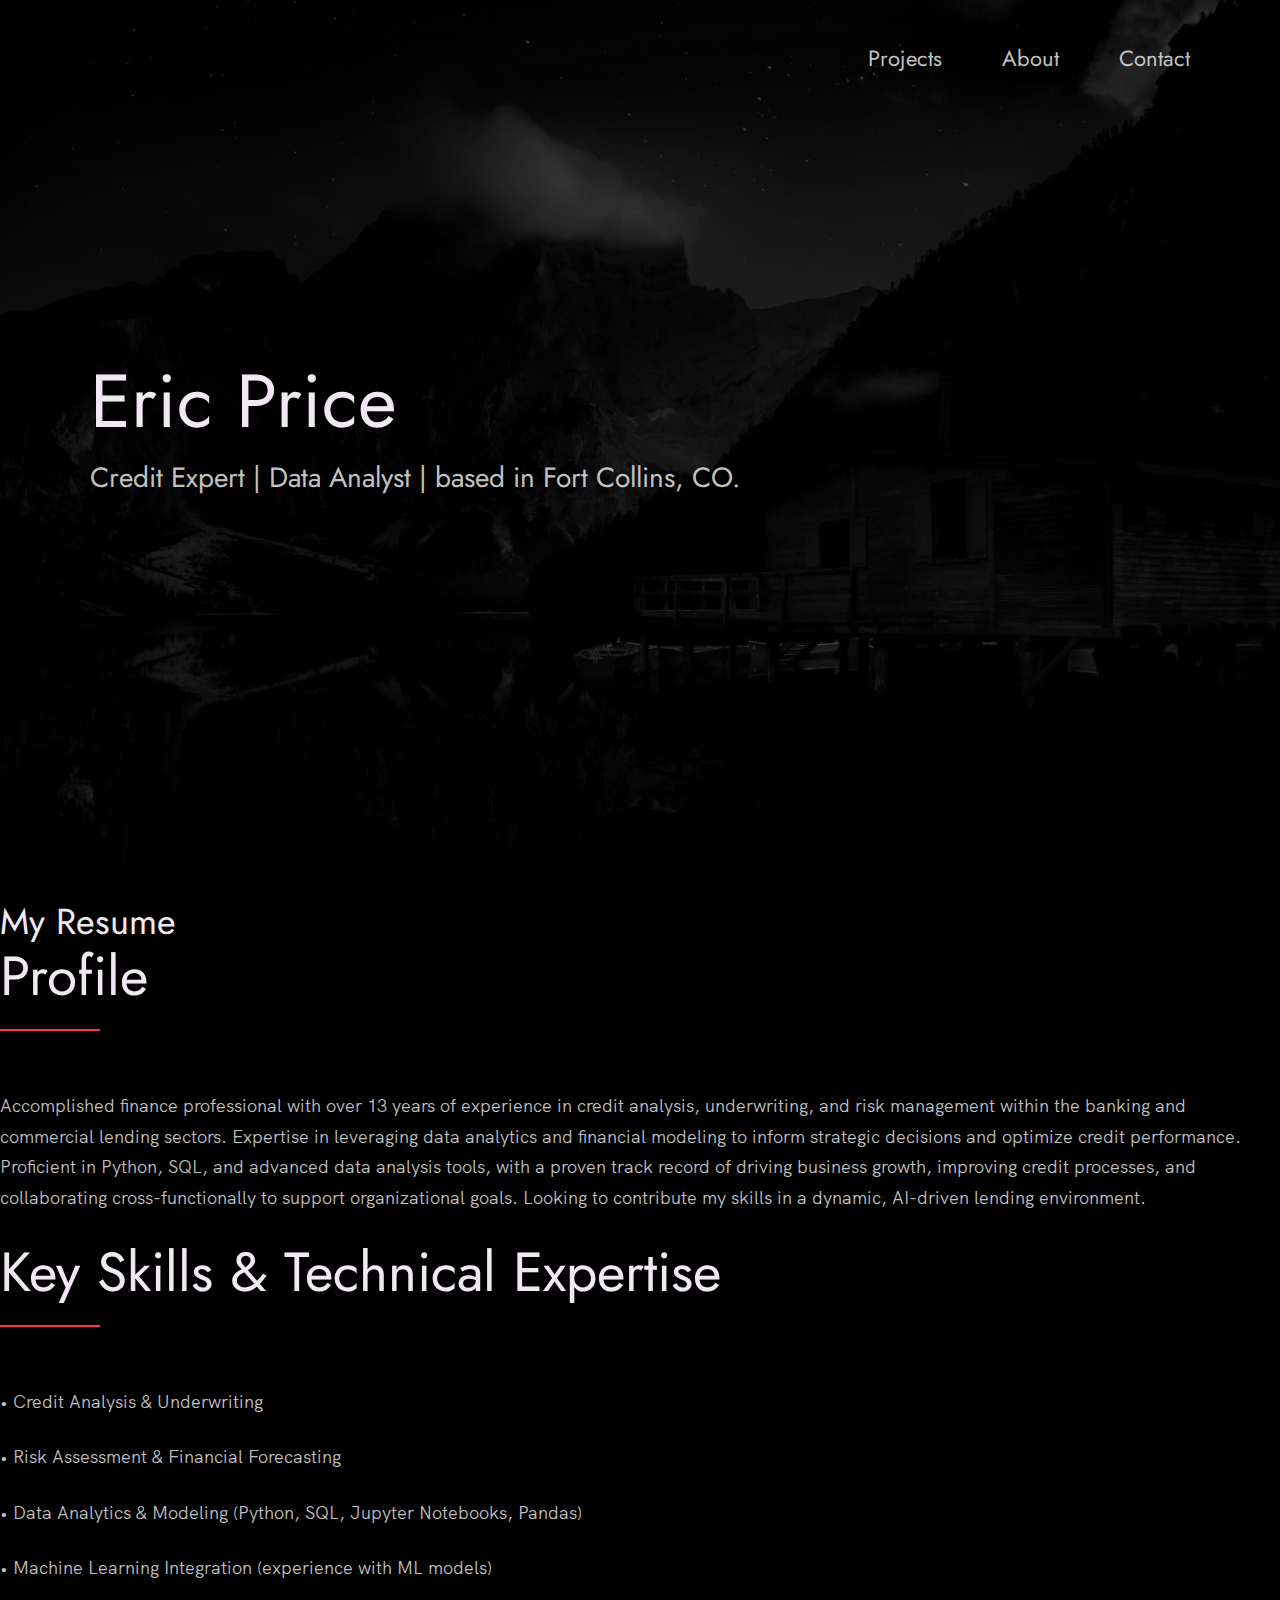
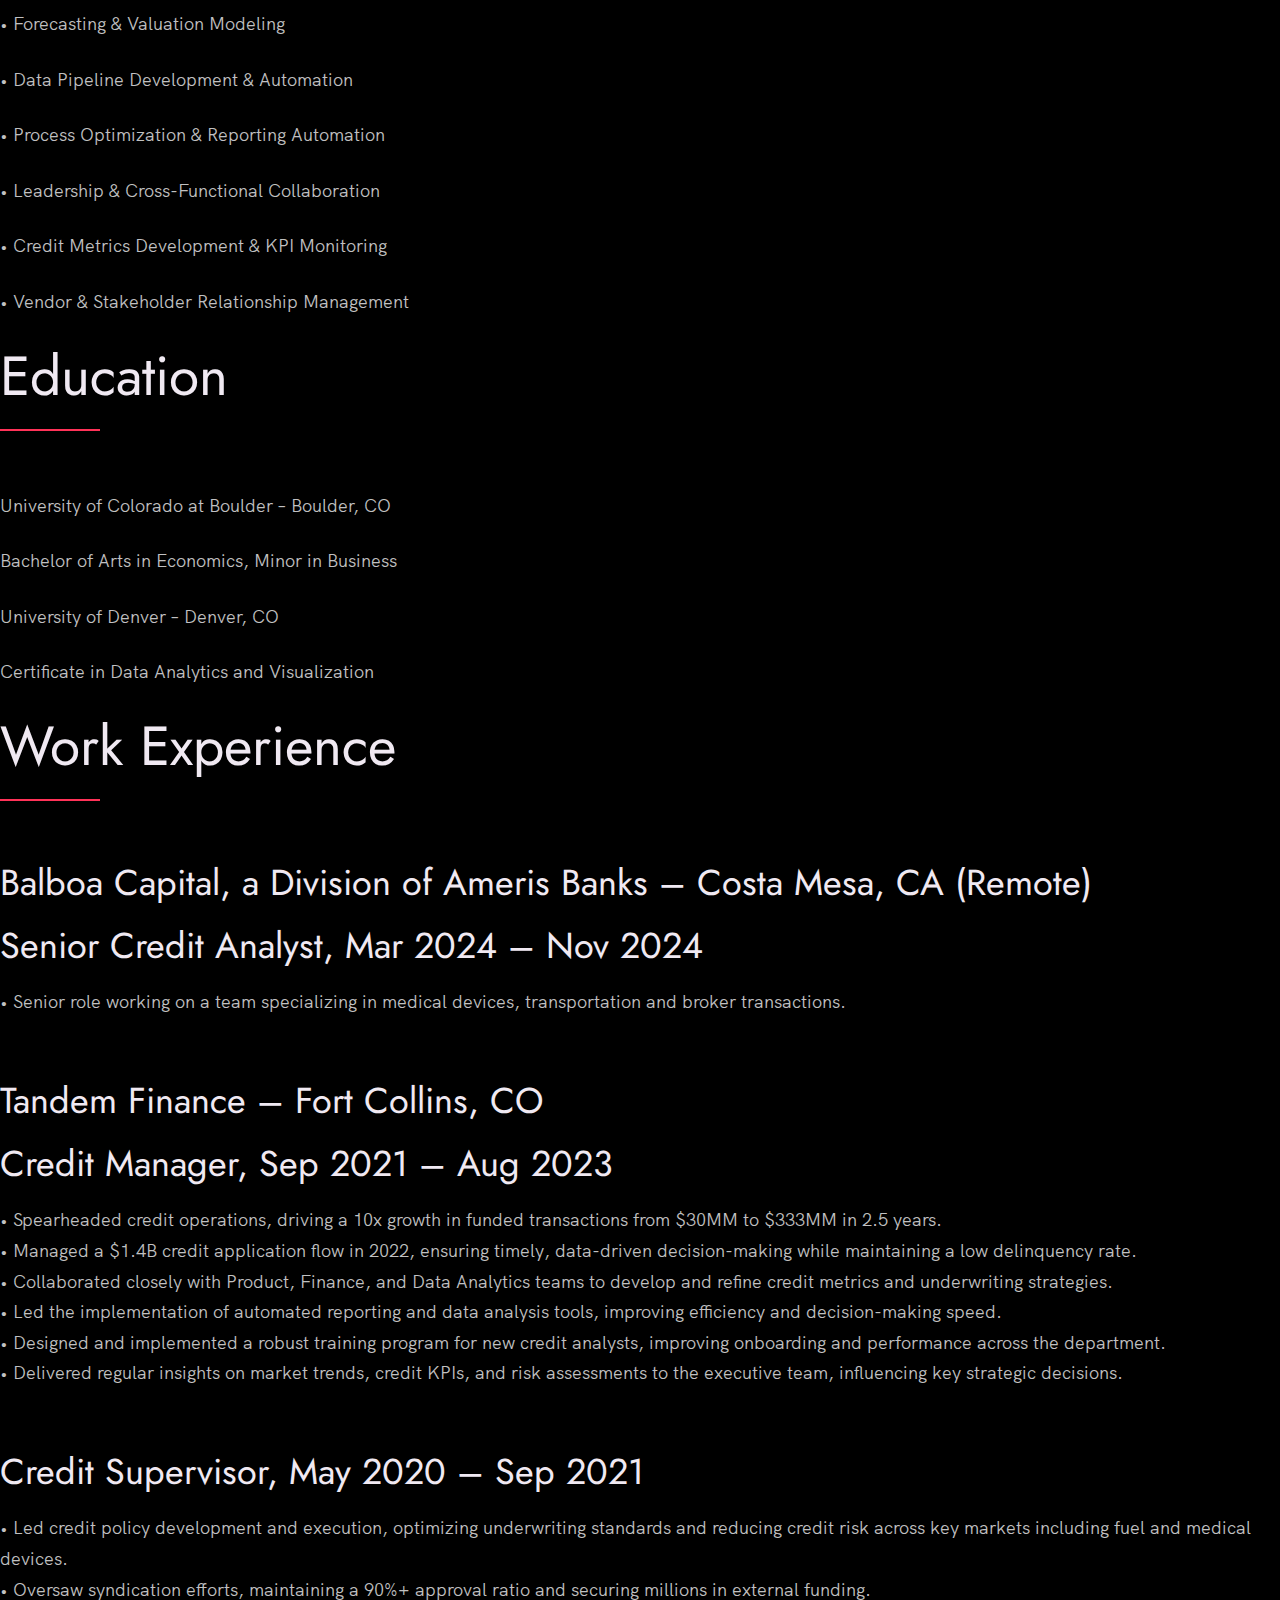
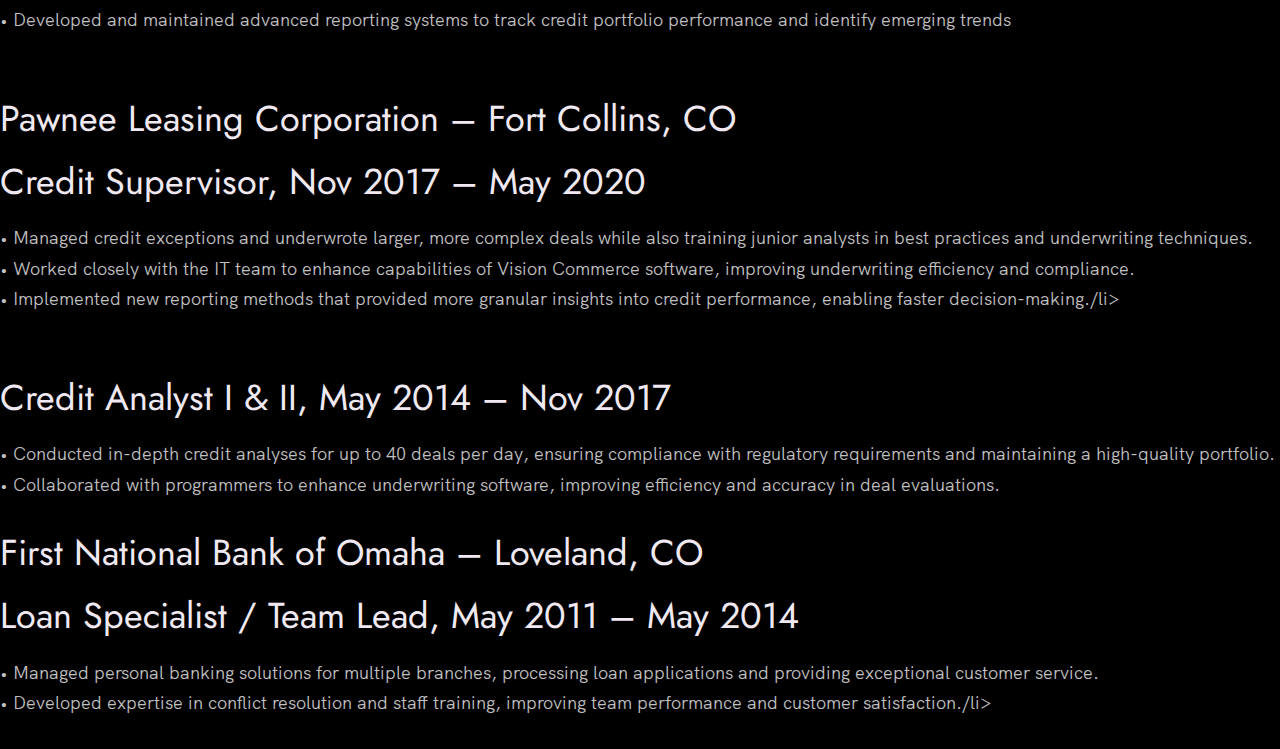
==== commit b71dd6bf: "updated resume.html" ====
--- a/resume.html
+++ b/resume.html
@@ -1,19 +1,3 @@
-<!-- 
-  Hello 😊.
-
-  This template is designed and developed by Nisar Hassan Naqvi
-  for anyone to use for free or customize the way they like.
-
-  Github Repo: https://github.com/nisarhassan12/portfolio-template/
-  My Website: https://nisar.dev
-
-  For business & inquires, contact me => syednisarhassan12@gmail.com
--->
-
-<!--
-  Follow the instructions written in comments to create your stunning portfolio
--->
-
 <!DOCTYPE html>
 <html lang="en">
 
@@ -99,15 +83,7 @@
         <p>•	Leadership & Cross-Functional Collaboration </p>
         <p>•	Credit Metrics Development & KPI Monitoring </p>
         <p>•	Vendor & Stakeholder Relationship Management</p>
-</div>
-      <div>
-        <h2>Personal Information</h2>
-        <!-- Use below to place information-->
-        <p>Name : </p>
-        <p>Address : </p>
-        <p>Phone : </p>
-        <p>Email : </p>
-</div>
+
 <div>
   <h2>Education</h2>
   <!-- Use below to place information-->
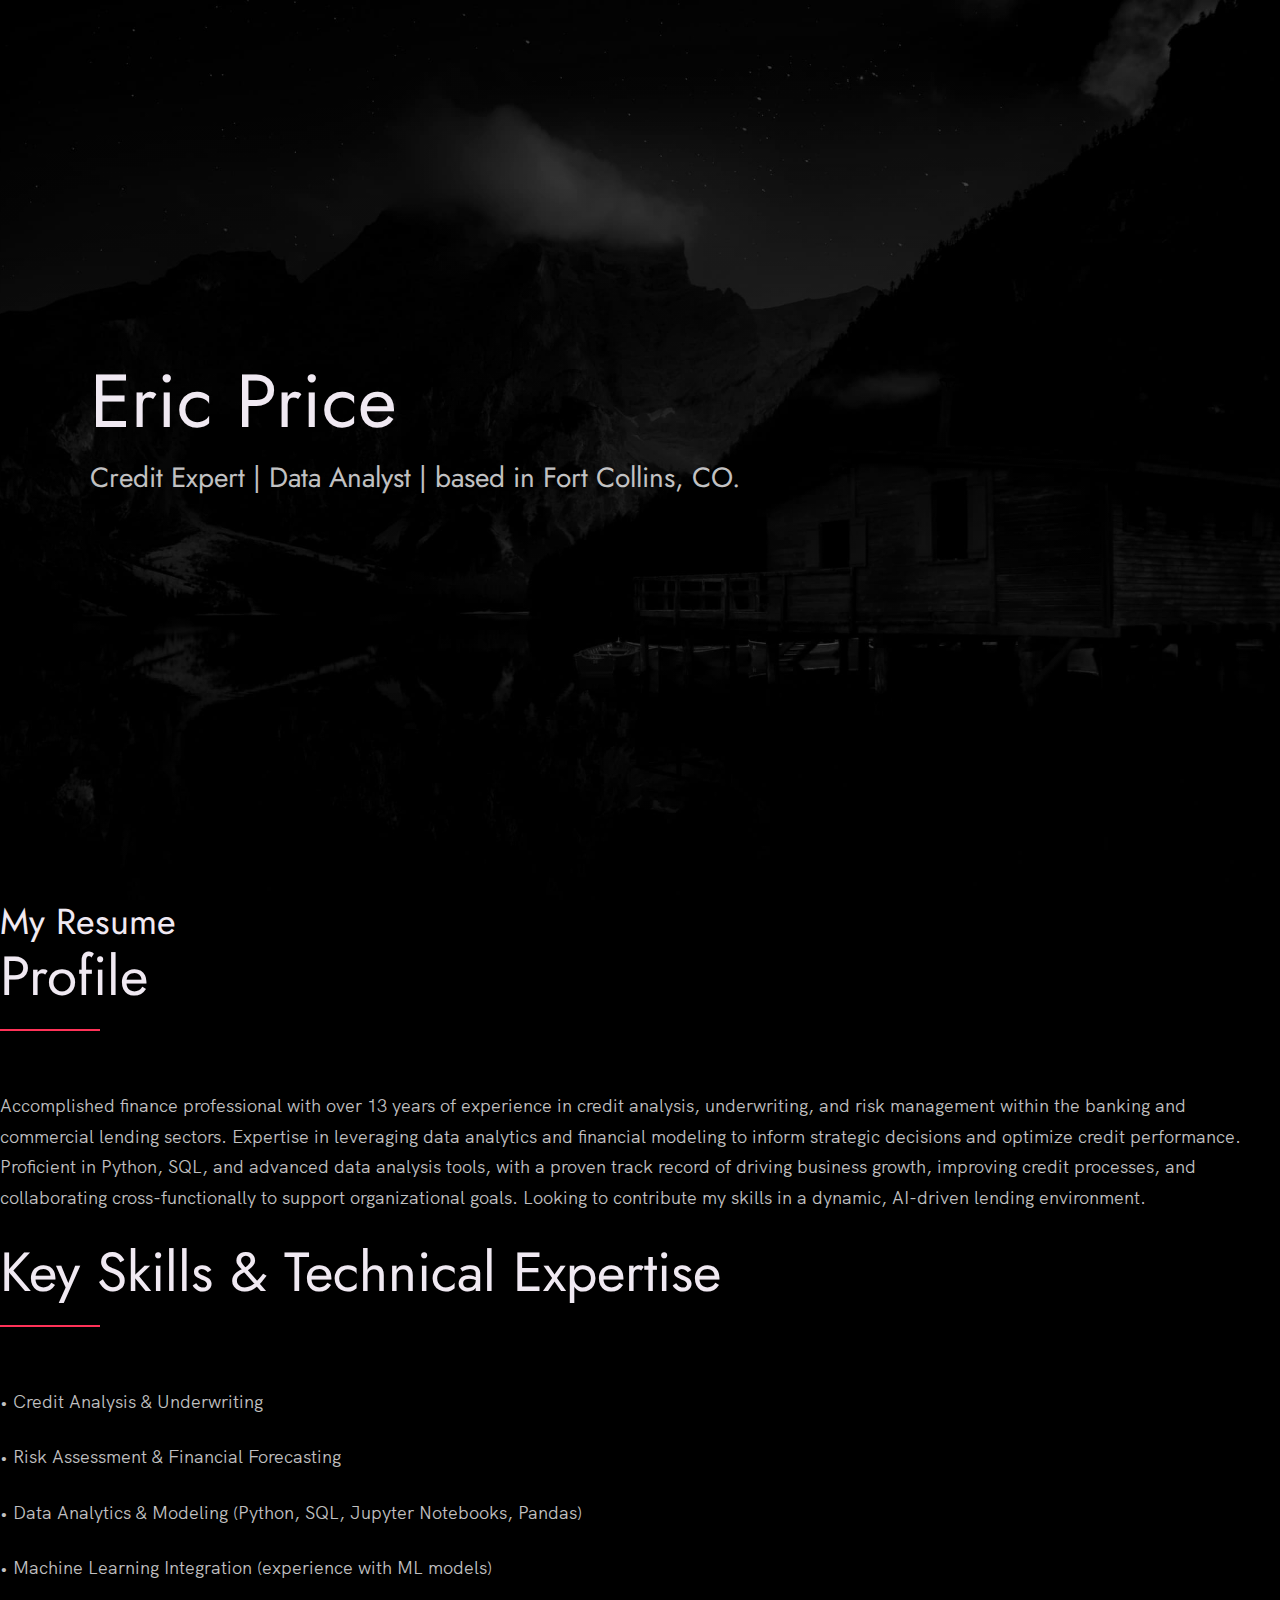
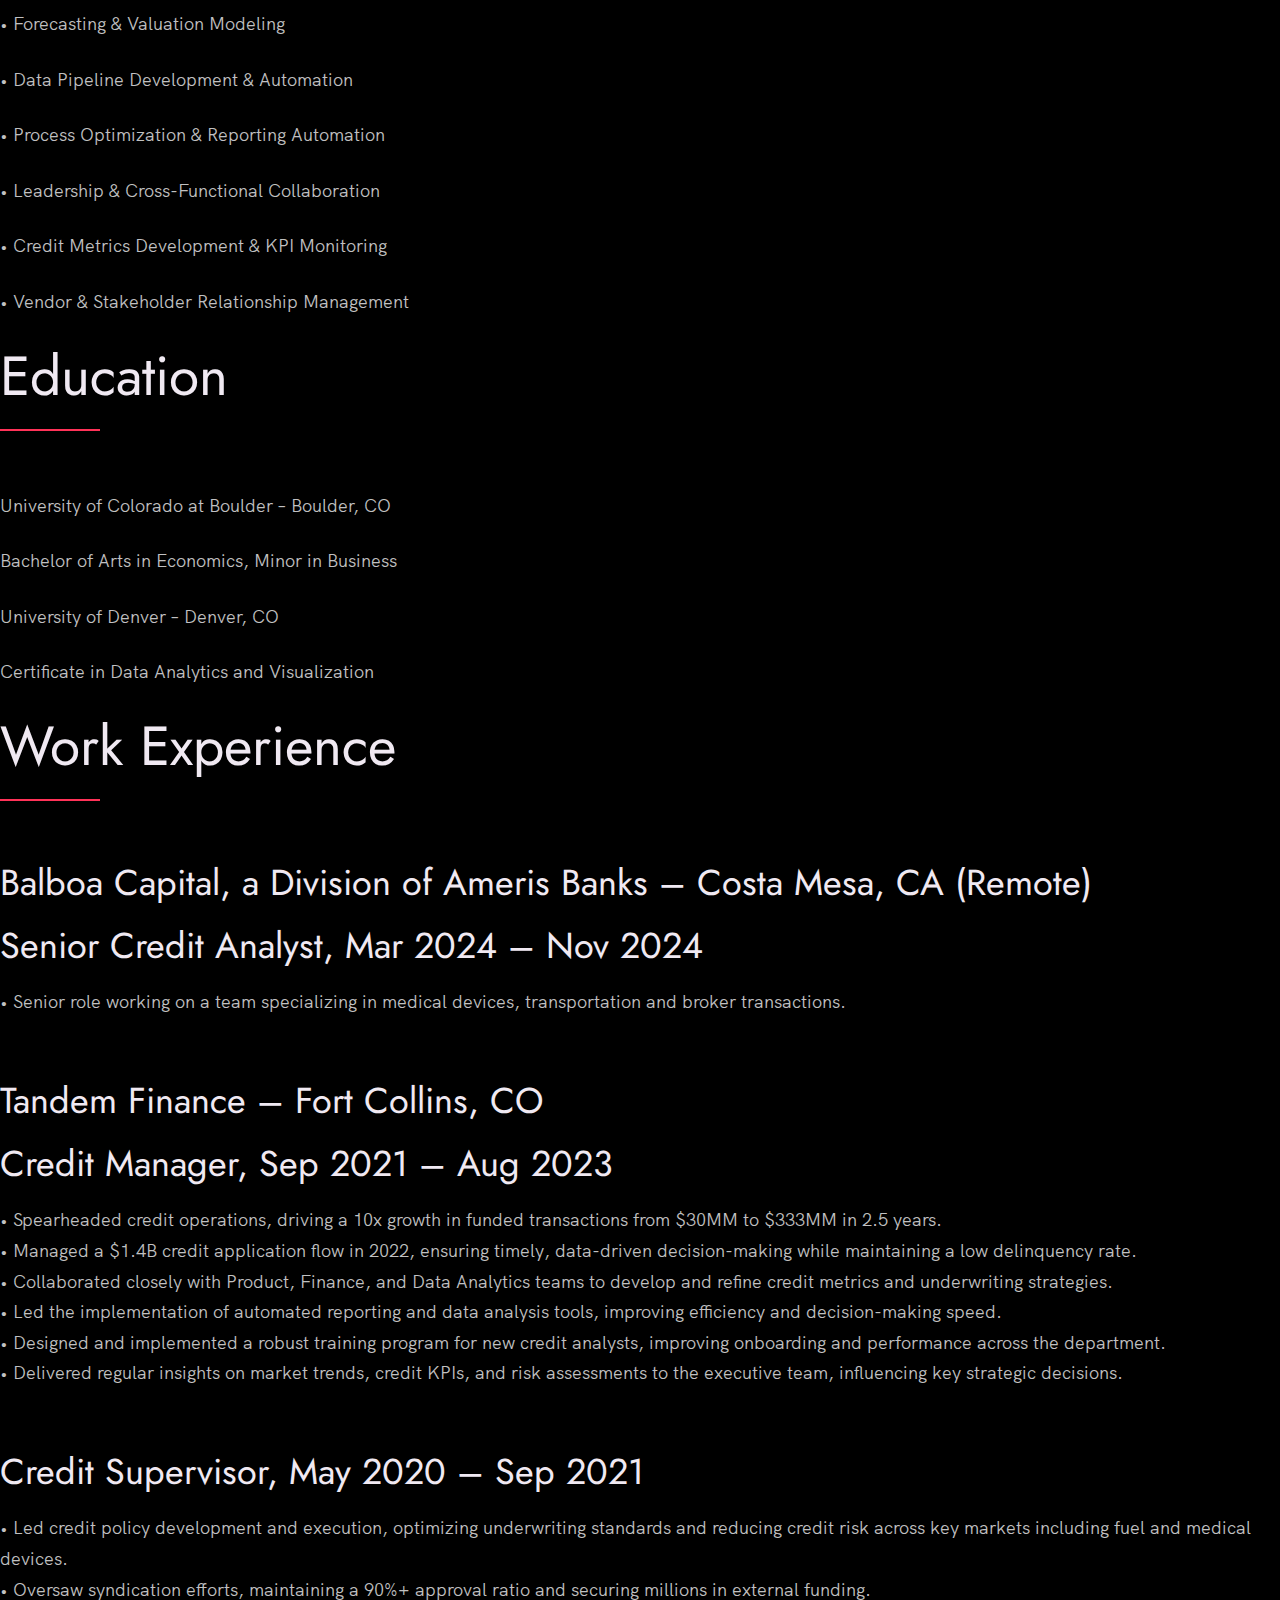
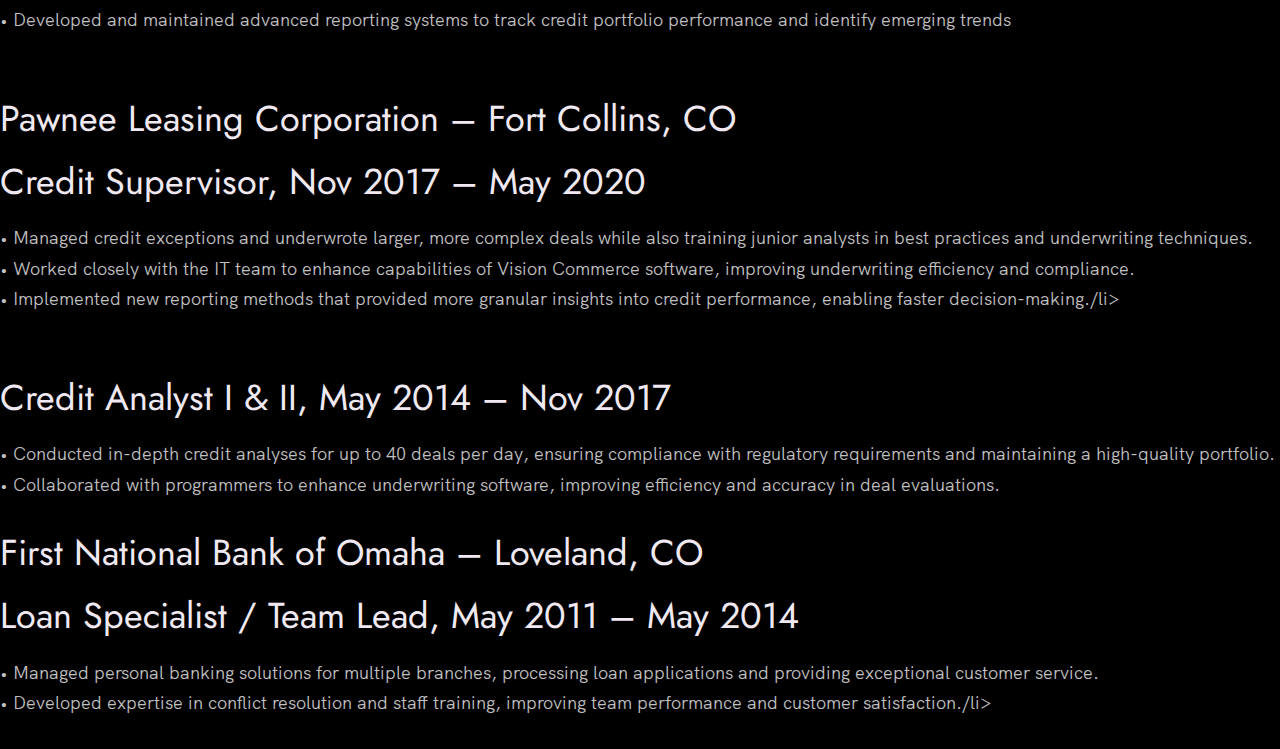
==== commit 992d737a: "updates to resume" ====
--- a/resume.html
+++ b/resume.html
@@ -23,18 +23,7 @@
 
   <header class="header" role="banner" id="top">
     <div class="row">
-      <nav class="nav" role="navigation">
-        <ul class="nav__items">
-          <li class="nav__item"><a href="#work" class="nav__link">Projects</a></li>
-          <li class="nav__item">
-            <a href="#about" class="nav__link">About</a>
-          </li>
-          <li class="nav__item">
-            <a href="#contact" class="nav__link">Contact</a>
-          </li>
-        </ul>
-      </nav>
-    </div>
+      
     <div class="header__text-box row">
       <div class="header__text">
         <h1 class="heading-primary">
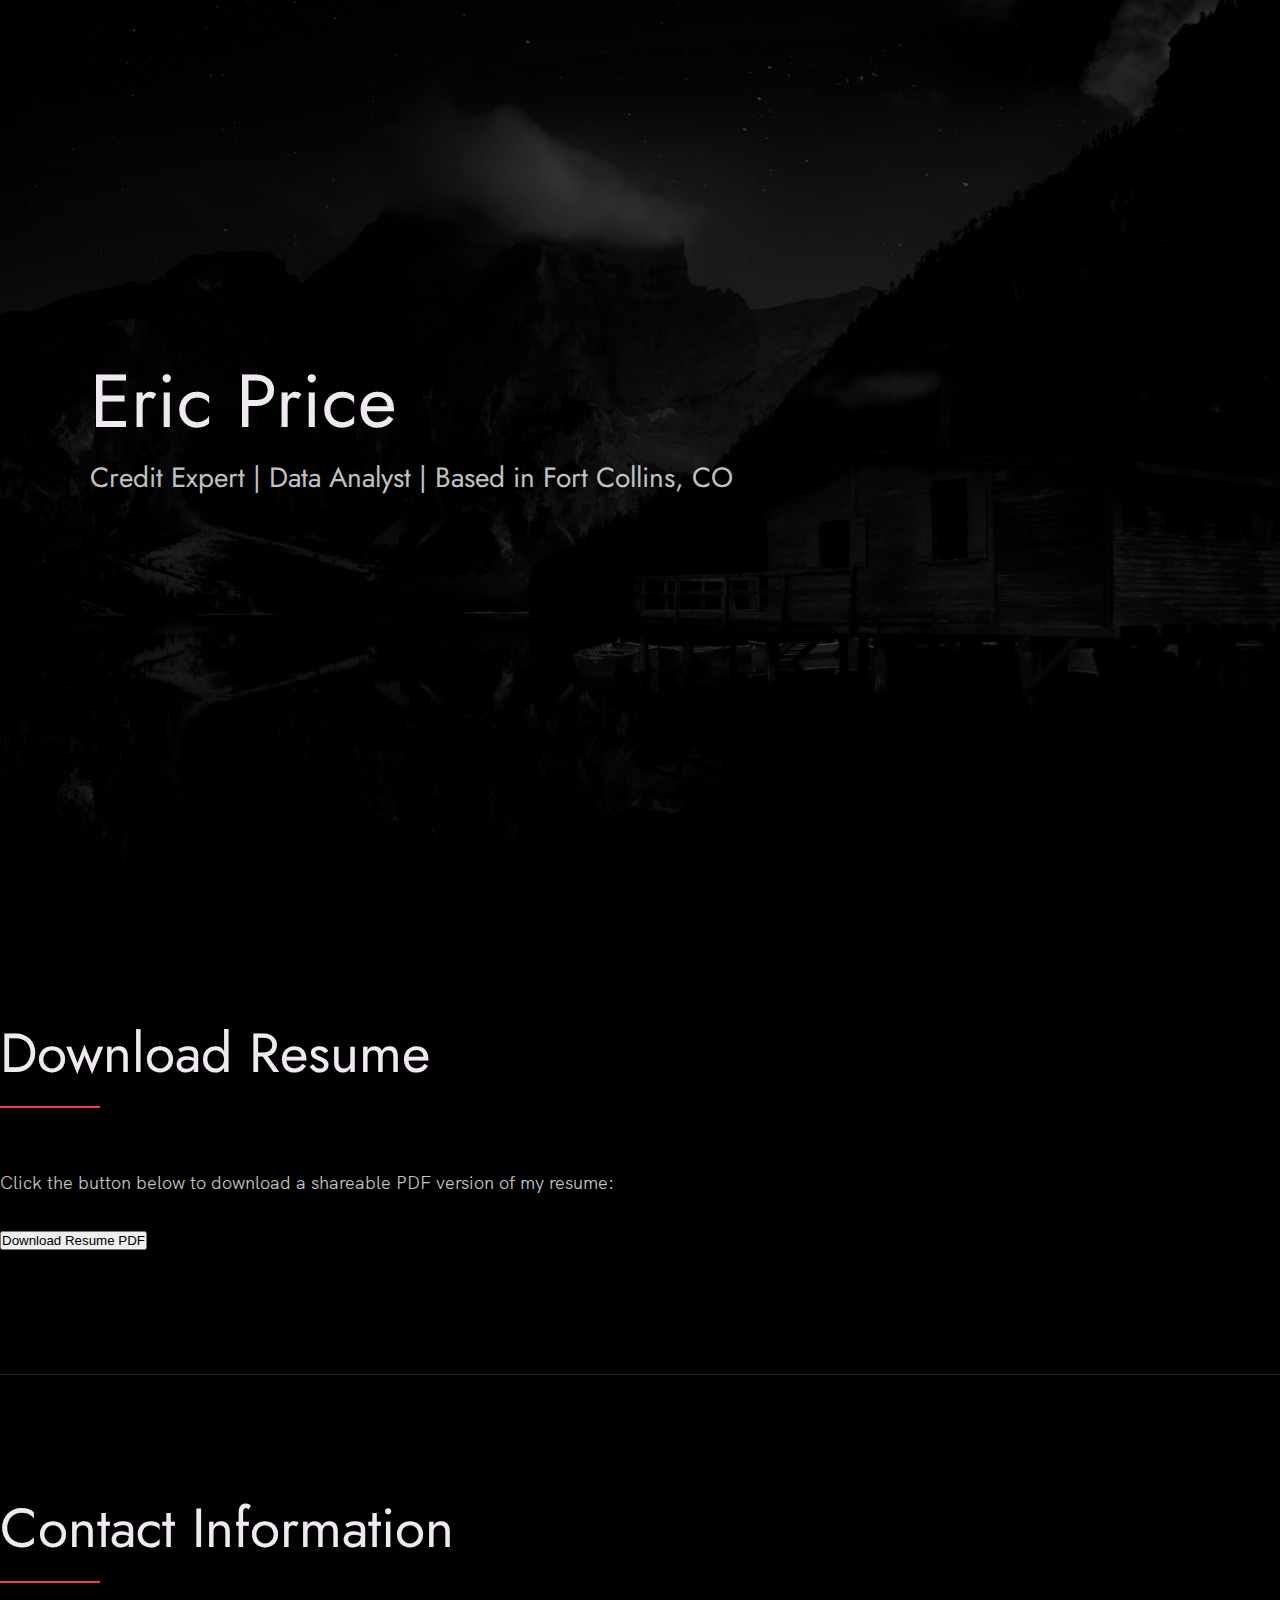
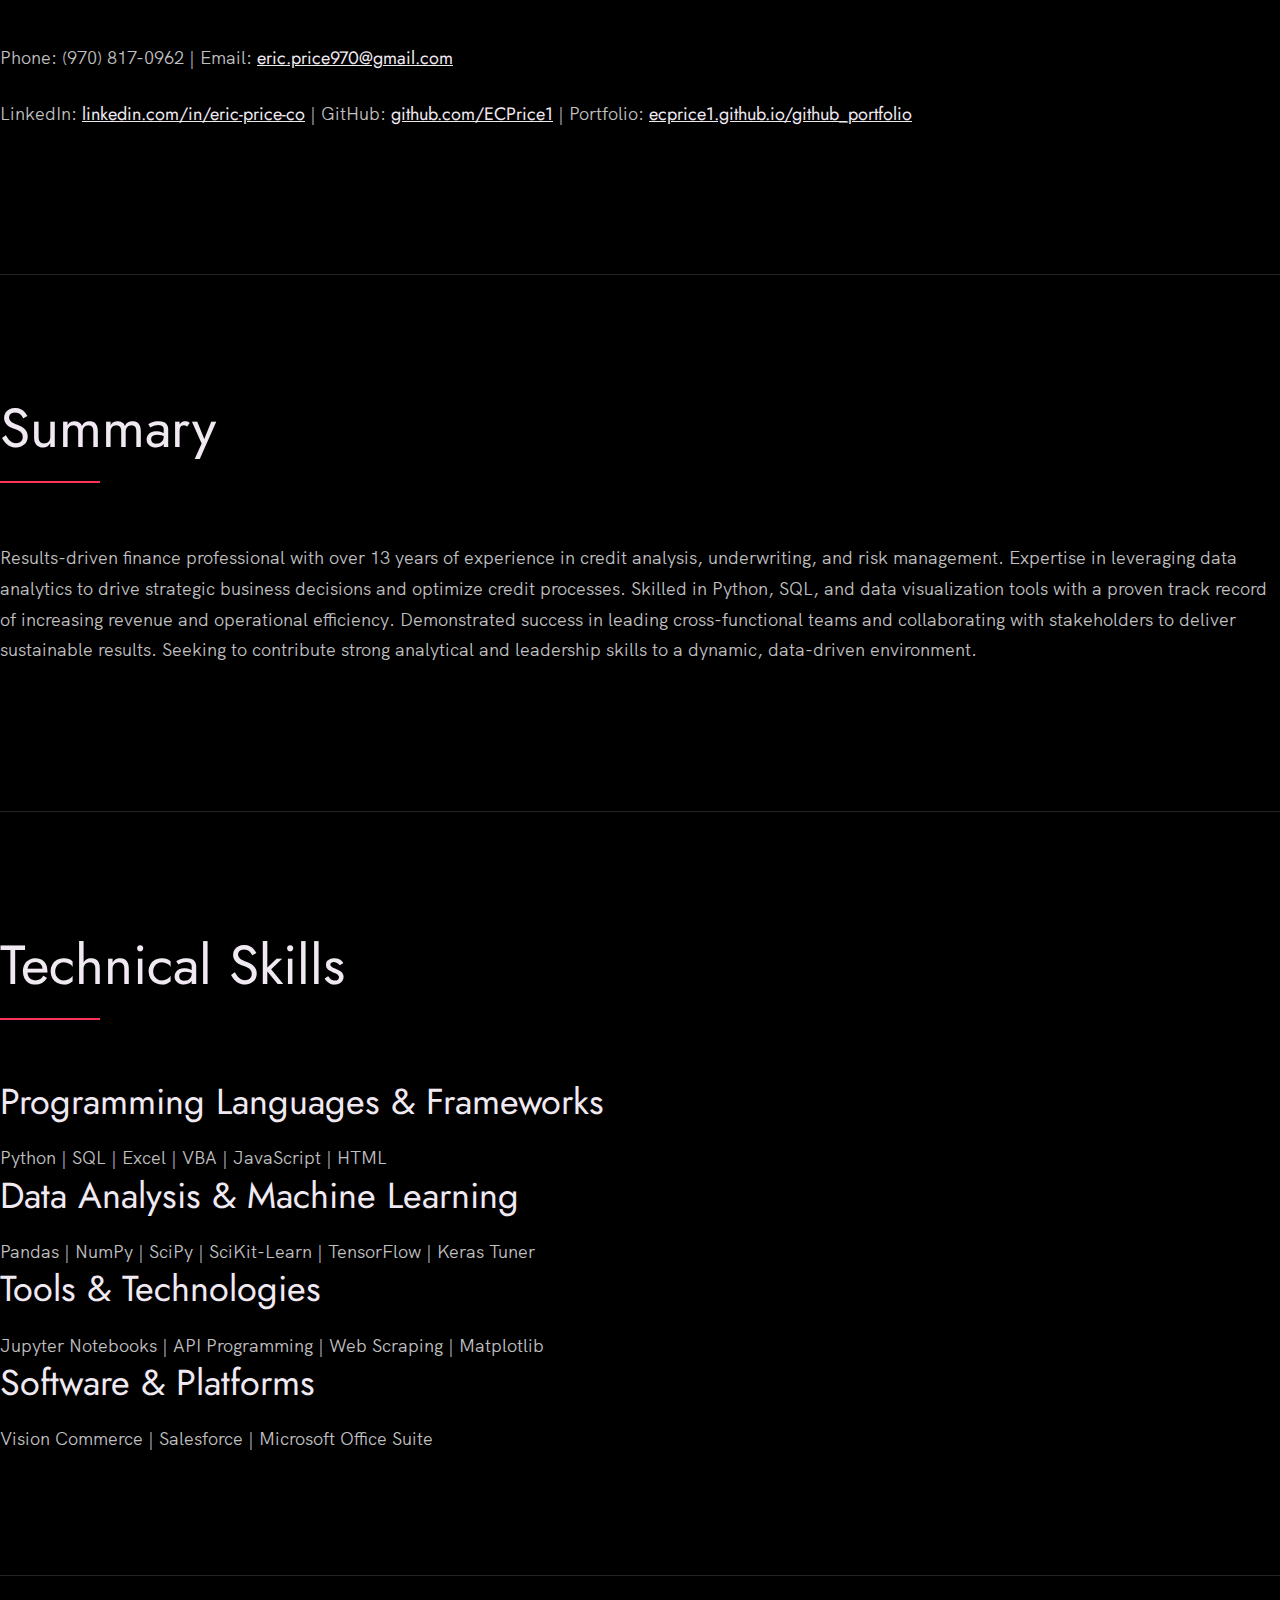
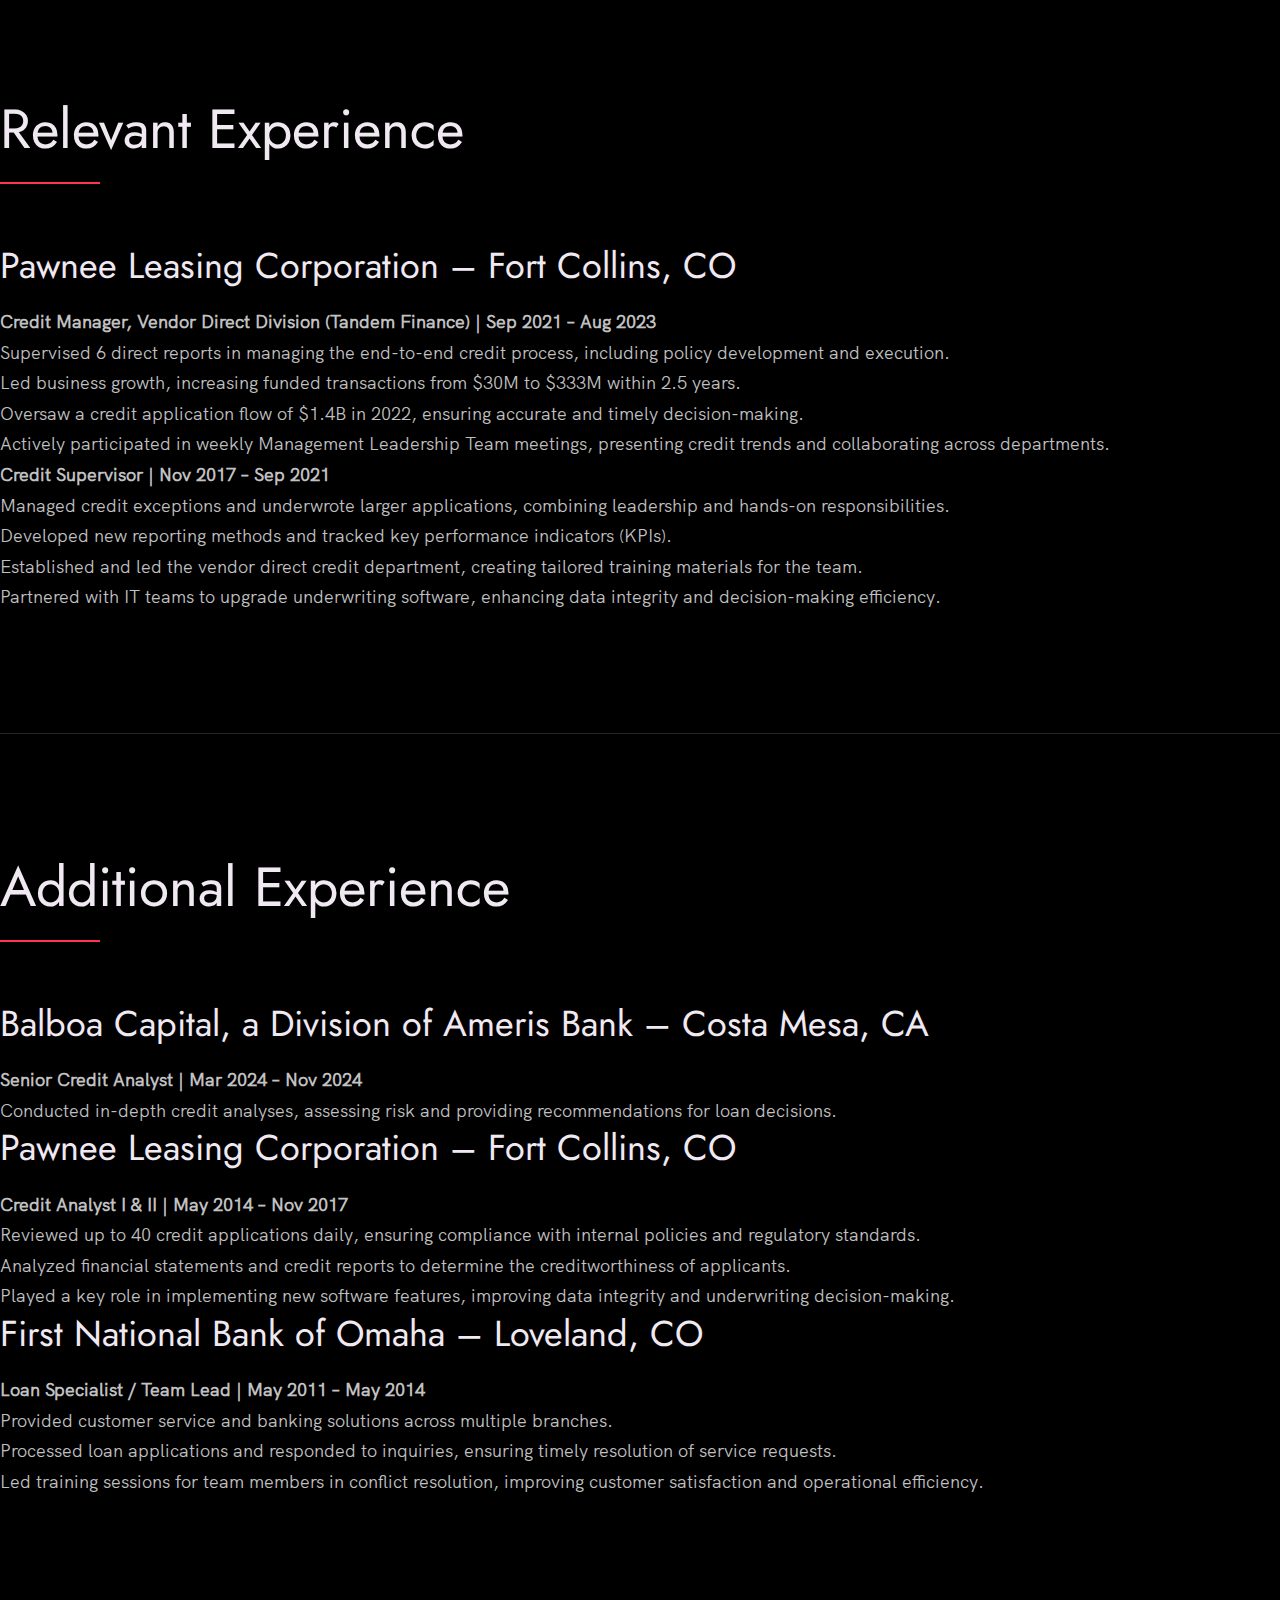
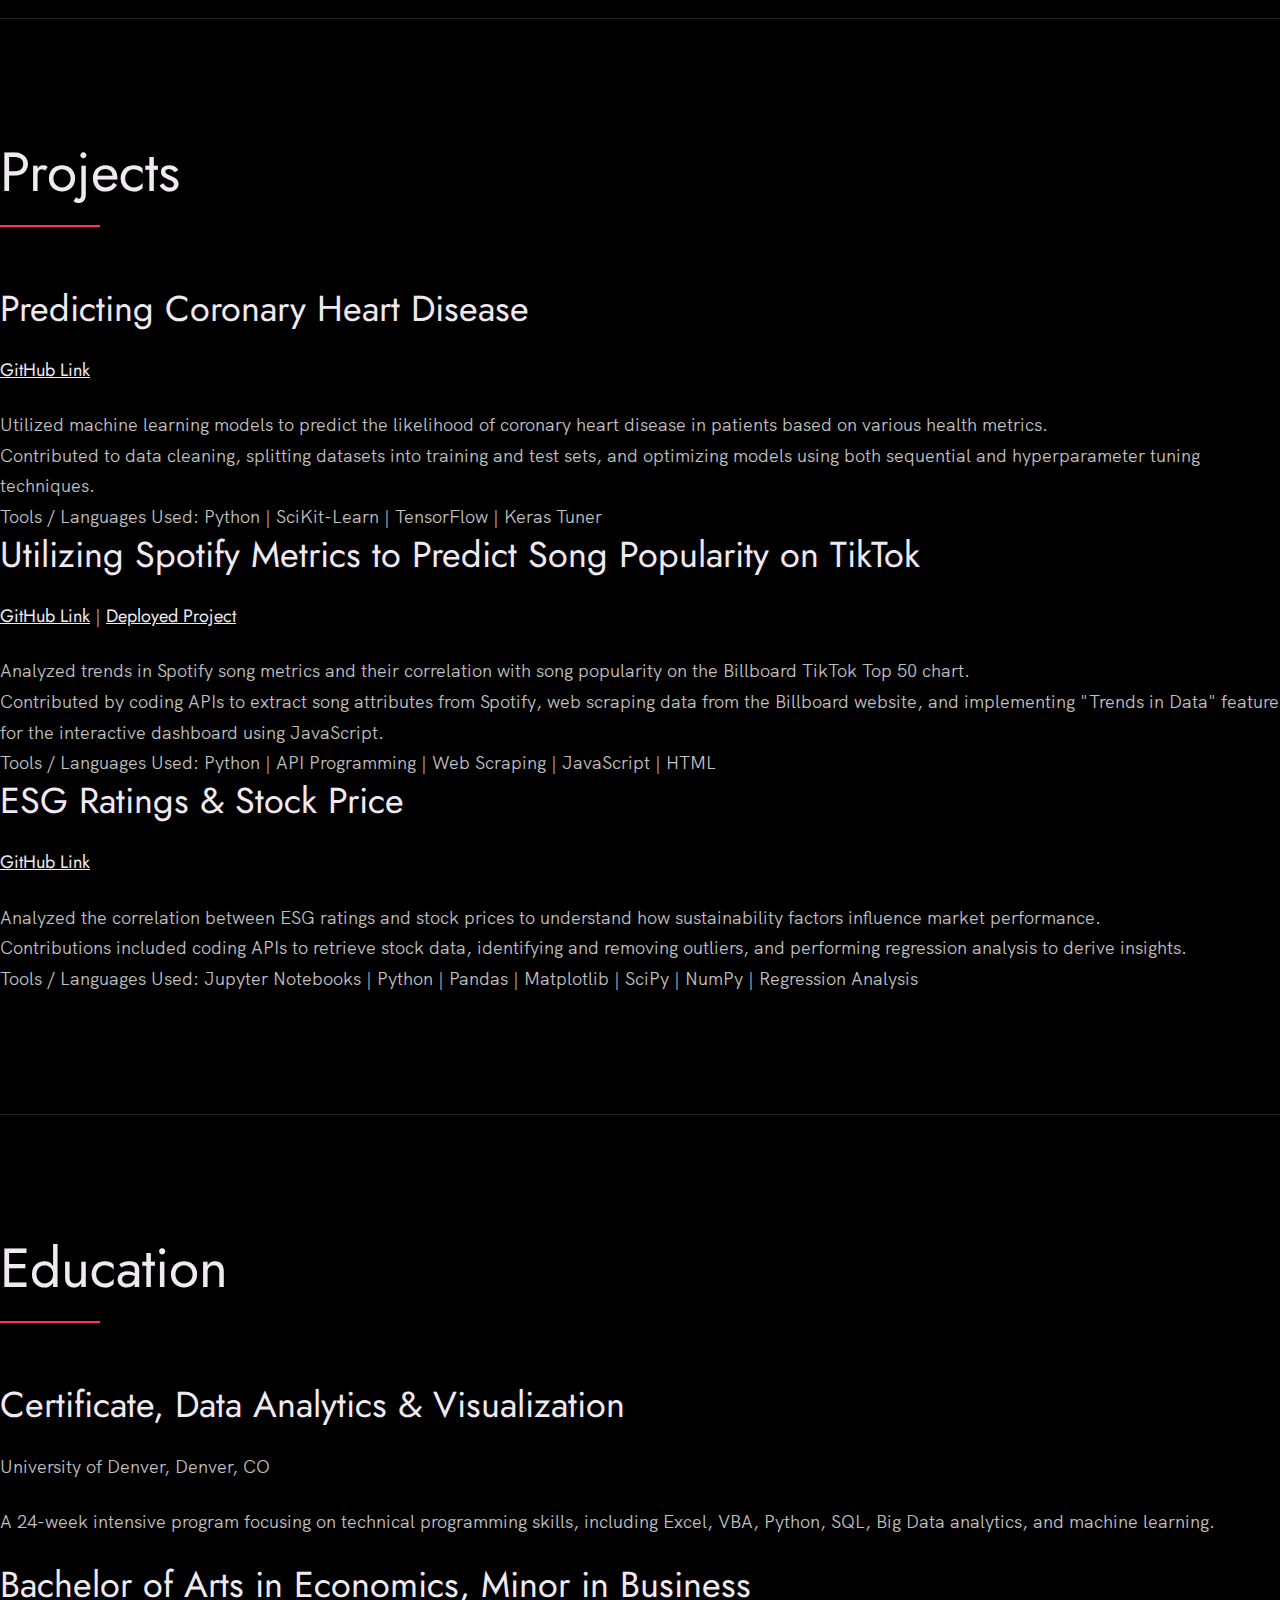
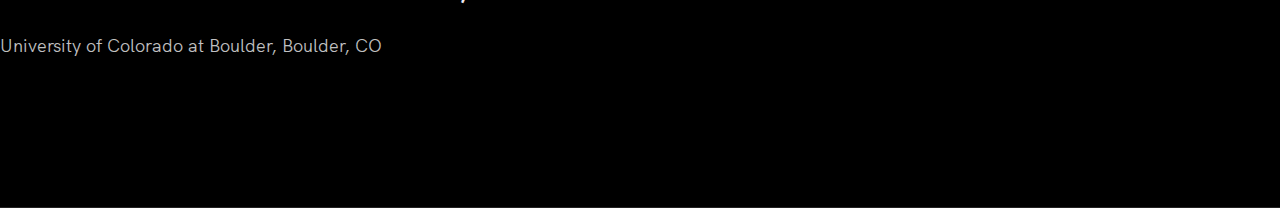
==== commit b185145c: "updates to resume" ====
--- a/resume.html
+++ b/resume.html
@@ -5,163 +5,174 @@
   <meta charset="UTF-8" />
   <meta name="viewport" content="width=device-width, initial-scale=1.0" />
   <link rel="shortcut icon" type="image/png" href="./images/favicon.png" />
-
-  <!-- Put your site title here -->
-  <title>
-    Eric Price | Credit Expert | Data Analyst | based in Fort Collins, CO.
-  </title>
-
-  <meta name="description" content="Data Analyst and Credit professional with over 13 years experience banking and finance.">
-  <!-- Add some coding keywords below, Ex: (React, CSS etc) -->
-  <meta name="keywords" content="Eric Price, Python, Jupyter Notebooks, Pandas, SQL, R" />
-  <link rel="stylesheet" href="resume_index.css" />
+  <!-- Title and Meta Description for SEO -->
+  <title>Eric Price | Credit Expert |  Data Analyst | Based in Fort Collins, CO</title>
+  <meta name="description" content="Results-driven finance professional with expertise in Python, SQL, data analysis, and machine learning. Seeking to contribute analytical skills to a dynamic, data-driven environment." />
+  <meta name="keywords" content="Eric Price, Data Analyst, Finance, Python, SQL, Machine Learning, Credit, Risk Management" />
+  <link rel="stylesheet" href="resume_index.css" /> <!-- External CSS for styling -->
 </head>
 
 <body>
-
   <!-- ***** Header ***** -->
-
   <header class="header" role="banner" id="top">
     <div class="row">
-      
-    <div class="header__text-box row">
-      <div class="header__text">
-        <h1 class="heading-primary">
-          <!-- Replace the following name with your name -->
-          <span>Eric Price</span>
-        </h1>
-        <!-- Put a small paragraph about yourself -->
-        <p>Credit Expert | Data Analyst | based in Fort Collins, CO.</p>
+      <div class="header__text-box row">
+        <div class="header__text">
+          <h1 class="heading-primary">
+            <span>Eric Price</span>
+          </h1>
+          <p>Credit Expert |  Data Analyst | Based in Fort Collins, CO</p>
+        </div>
       </div>
     </div>
   </header>
 
+  <section>
+    <h2>Download Resume</h2>
+    <p>Click the button below to download a shareable PDF version of my resume:</p>
+    <!-- Link to the PDF (replace the # with your actual link) -->
+    <a href="https://path/to/your/resume.pdf" target="_blank">
+      <button>Download Resume PDF</button>
+    </a>
+  </section>
+
+  <!-- ***** Main Content ***** -->
   <main role="main">
-   
+    <a href="#top" class="back-to-top" title="Back to Top">
+      <img src="./images/arrow-up.svg" alt="Back to Top" class="back-to-top__image" />
+    </a>
 
-  <a href="#top" class="back-to-top" title="Back to Top">
-    <img src="./images/arrow-up.svg" alt="Back to Top" class="back-to-top__image"/>
-  </a>
-  <script src="./index.js"></script>
+    <!-- Contact Information Section -->
+    <section>
+      <h2>Contact Information</h2>
+      <p>Phone: (970) 817-0962 | Email: <a href="mailto:eric.price970@gmail.com">eric.price970@gmail.com</a></p>
+      <p>LinkedIn: <a href="https://linkedin.com/in/eric-price-co" target="_blank">linkedin.com/in/eric-price-co</a> | GitHub: <a href="https://github.com/ECPrice1" target="_blank">github.com/ECPrice1</a> | Portfolio: <a href="https://ecprice1.github.io/github_portfolio/" target="_blank">ecprice1.github.io/github_portfolio</a></p>
+    </section>
+
+    <!-- Summary Section -->
+    <section>
+      <h2>Summary</h2>
+      <p>Results-driven finance professional with over 13 years of experience in credit analysis, underwriting, and risk management. Expertise in leveraging data analytics to drive strategic business decisions and optimize credit processes. Skilled in Python, SQL, and data visualization tools with a proven track record of increasing revenue and operational efficiency. Demonstrated success in leading cross-functional teams and collaborating with stakeholders to deliver sustainable results. Seeking to contribute strong analytical and leadership skills to a dynamic, data-driven environment.</p>
+    </section>
+
+    <!-- Technical Skills Section -->
+    <section>
+      <h2>Technical Skills</h2>
+      <h3>Programming Languages & Frameworks</h3>
+      <ul>
+        <li>Python | SQL | Excel | VBA | JavaScript | HTML</li>
+      </ul>
+      <h3>Data Analysis & Machine Learning</h3>
+      <ul>
+        <li>Pandas | NumPy | SciPy | SciKit-Learn | TensorFlow | Keras Tuner</li>
+      </ul>
+      <h3>Tools & Technologies</h3>
+      <ul>
+        <li>Jupyter Notebooks | API Programming | Web Scraping | Matplotlib</li>
+      </ul>
+      <h3>Software & Platforms</h3>
+      <ul>
+        <li>Vision Commerce | Salesforce | Microsoft Office Suite</li>
+      </ul>
+    </section>
+
+    <!-- Relevant Experience Section -->
+    <section>
+      <h2>Relevant Experience</h2>
+
+      <!-- Pawnee Leasing Corporation -->
+      <div>
+        <h3>Pawnee Leasing Corporation – Fort Collins, CO</h3>
+        <h4>Credit Manager, Vendor Direct Division (Tandem Finance) | Sep 2021 – Aug 2023</h4>
+        <ul>
+          <li>Supervised 6 direct reports in managing the end-to-end credit process, including policy development and execution.</li>
+          <li>Led business growth, increasing funded transactions from $30M to $333M within 2.5 years.</li>
+          <li>Oversaw a credit application flow of $1.4B in 2022, ensuring accurate and timely decision-making.</li>
+          <li>Actively participated in weekly Management Leadership Team meetings, presenting credit trends and collaborating across departments.</li>
+        </ul>
+
+        <h4>Credit Supervisor | Nov 2017 – Sep 2021</h4>
+        <ul>
+          <li>Managed credit exceptions and underwrote larger applications, combining leadership and hands-on responsibilities.</li>
+          <li>Developed new reporting methods and tracked key performance indicators (KPIs).</li>
+          <li>Established and led the vendor direct credit department, creating tailored training materials for the team.</li>
+          <li>Partnered with IT teams to upgrade underwriting software, enhancing data integrity and decision-making efficiency.</li>
+        </ul>
+      </div>
+    </section>
+
+    <!-- Additional Experience Section -->
+    <section>
+      <h2>Additional Experience</h2>
+      <h3>Balboa Capital, a Division of Ameris Bank – Costa Mesa, CA</h3>
+      <h4>Senior Credit Analyst | Mar 2024 – Nov 2024</h4>
+      <ul>
+        <li>Conducted in-depth credit analyses, assessing risk and providing recommendations for loan decisions.</li>
+      </ul>
+
+      <h3>Pawnee Leasing Corporation – Fort Collins, CO</h3>
+      <h4>Credit Analyst I & II | May 2014 – Nov 2017</h4>
+      <ul>
+        <li>Reviewed up to 40 credit applications daily, ensuring compliance with internal policies and regulatory standards.</li>
+        <li>Analyzed financial statements and credit reports to determine the creditworthiness of applicants.</li>
+        <li>Played a key role in implementing new software features, improving data integrity and underwriting decision-making.</li>
+      </ul>
+
+      
+      <h3>First National Bank of Omaha – Loveland, CO</h3>
+      <h4>Loan Specialist / Team Lead | May 2011 – May 2014</h4>
+      <ul>
+        <li>Provided customer service and banking solutions across multiple branches.</li>
+        <li>Processed loan applications and responded to inquiries, ensuring timely resolution of service requests.</li>
+        <li>Led training sessions for team members in conflict resolution, improving customer satisfaction and operational efficiency.</li>
+      </ul>
+    </section>
+
+    <!-- Projects Section -->
+    <section>
+      <h2>Projects</h2>
+      <div>
+        <h3>Predicting Coronary Heart Disease</h3>
+        <p><a href="https://github.com/andrewjmack/coronary-disease-predictive-model" target="_blank">GitHub Link</a></p>
+        <ul>
+          <li>Utilized machine learning models to predict the likelihood of coronary heart disease in patients based on various health metrics.</li>
+          <li>Contributed to data cleaning, splitting datasets into training and test sets, and optimizing models using both sequential and hyperparameter tuning techniques.</li>
+          <li>Tools / Languages Used: Python | SciKit-Learn | TensorFlow | Keras Tuner</li>
+        </ul>
+      </div>
+
+      <div>
+        <h3>Utilizing Spotify Metrics to Predict Song Popularity on TikTok</h3>
+        <p><a href="https://github.com/ECPrice1/Tiktokify" target="_blank">GitHub Link</a> | <a href="https://ecprice1.github.io/Tiktokify/" target="_blank">Deployed Project</a></p>
+        <ul>
+          <li>Analyzed trends in Spotify song metrics and their correlation with song popularity on the Billboard TikTok Top 50 chart.</li>
+          <li>Contributed by coding APIs to extract song attributes from Spotify, web scraping data from the Billboard website, and implementing "Trends in Data" feature for the interactive dashboard using JavaScript.</li>
+          <li>Tools / Languages Used: Python | API Programming | Web Scraping | JavaScript | HTML</li>
+        </ul>
+      </div>
+
+      <div>
+        <h3>ESG Ratings & Stock Price</h3>
+        <p><a href="https://github.com/r-swift/Group-4-Project-1" target="_blank">GitHub Link</a></p>
+        <ul>
+          <li>Analyzed the correlation between ESG ratings and stock prices to understand how sustainability factors influence market performance.</li>
+          <li>Contributions included coding APIs to retrieve stock data, identifying and removing outliers, and performing regression analysis to derive insights.</li>
+          <li>Tools / Languages Used: Jupyter Notebooks | Python | Pandas | Matplotlib | SciPy | NumPy | Regression Analysis</li>
+        </ul>
+      </div>
+    </section>
+
+    <!-- Education Section -->
+    <section>
+      <h2>Education</h2>
+      <h3>Certificate, Data Analytics & Visualization</h3>
+      <p>University of Denver, Denver, CO</p>
+      <p>A 24-week intensive program focusing on technical programming skills, including Excel, VBA, Python, SQL, Big Data analytics, and machine learning.</p>
+      
+      <h3>Bachelor of Arts in Economics, Minor in Business</h3>
+      <p>University of Colorado at Boulder, Boulder, CO</p>
+    </section>
+  </main>
 </body>
 
-<html>
-  <head>
-    <meta charset="utf-8" />
-    <title>My Resume</title>
-    <link href="resume_index.css" rel="stylesheet" type="text/css" />
-  </head>
-  <body>
-    <div>
-      <h1>My Resume</h1>
-      <div>
-        <h2>Profile</h2>
-        <!-- Use below to place information-->
-        <p>Accomplished finance professional with over 13 years of experience in credit analysis, underwriting, and risk management within the banking and commercial lending sectors. Expertise in leveraging data analytics and financial modeling to inform strategic decisions and optimize credit performance. Proficient in Python, SQL, and advanced data analysis tools, with a proven track record of driving business growth, improving credit processes, and collaborating cross-functionally to support organizational goals. Looking to contribute my skills in a dynamic, AI-driven lending environment. </p>
-</div>
-      <div>
-        <h2>Key Skills & Technical Expertise</h2>
-        <!-- Use below to place information-->
-        <p>•	Credit Analysis & Underwriting </p>
-        <p>•	Risk Assessment & Financial Forecasting </p>
-        <p>•	Data Analytics & Modeling (Python, SQL, Jupyter Notebooks, Pandas)</p>
-        <p>•	Machine Learning Integration (experience with ML models)</p>
-        <p>•	Forecasting & Valuation Modeling</p>
-        <p>•	Data Pipeline Development & Automation</p>
-        <p>•	Process Optimization & Reporting Automation</p>
-        <p>•	Leadership & Cross-Functional Collaboration </p>
-        <p>•	Credit Metrics Development & KPI Monitoring </p>
-        <p>•	Vendor & Stakeholder Relationship Management</p>
-
-<div>
-  <h2>Education</h2>
-  <!-- Use below to place information-->
-  <p>University of Colorado at Boulder – Boulder, CO </p>
-  <p>Bachelor of Arts in Economics, Minor in Business </p>
-  
-  <p>University of Denver – Denver, CO </p>
-  <p>Certificate in Data Analytics and Visualization </p>
-
-
-</div>
-
-<div>
-  <h2>Work Experience</h2>
-  <!-- Use below to place information-->
-  <div>
-    <h3>Balboa Capital, a Division of Ameris Banks – Costa Mesa, CA (Remote)           
-      </h3>
-      <h3>Senior Credit Analyst, Mar 2024 – Nov 2024</h3>
-    <ul>
-      <li>•	Senior role working on a team specializing in medical devices, transportation and broker transactions.</li>
-      <li></li>
-      <li></li>
-    </ul>
-  </div>
-  <div>
-    <h3>Tandem Finance – Fort Collins, CO
-      </h3>
-    <h3>Credit Manager, 
-      Sep 2021 – Aug 2023</h3>
-    <ul>
-      <li> •	Spearheaded credit operations, driving a 10x growth in funded transactions from $30MM to $333MM in 2.5 years.</li>
-      <li>•	Managed a $1.4B credit application flow in 2022, ensuring timely, data-driven decision-making while maintaining a low delinquency rate.</li>
-      <li>•	Collaborated closely with Product, Finance, and Data Analytics teams to develop and refine credit metrics and underwriting strategies.</li>
-      <li>•	Led the implementation of automated reporting and data analysis tools, improving efficiency and decision-making speed.</li>
-      <li>•	Designed and implemented a robust training program for new credit analysts, improving onboarding and performance across the department.</li>
-      <li>•	Delivered regular insights on market trends, credit KPIs, and risk assessments to the executive team, influencing key strategic decisions.</li>
-      <li></li>
-      <li></li>
-    </ul>
-  </div>
-  <div>
-    <div>
-      <h3>
-        Credit Supervisor, 
-          May 2020 – Sep 2021</h3>
-      <ul>
-        <li> • Led credit policy development and execution, optimizing underwriting standards and reducing credit risk across key markets including fuel and medical devices.</li>
-        <li>•	Oversaw syndication efforts, maintaining a 90%+ approval ratio and securing millions in external funding.</li>
-        <li>•	Developed and maintained advanced reporting systems to track credit portfolio performance and identify emerging trends</li>
-        <li></li>
-        <li></li>
-        
-      </ul>
-    </div>
-    <div>
-      <div>
-        <h3>Pawnee Leasing Corporation – Fort Collins, CO
-          </h3>
-        <h3>Credit Supervisor,
-          Nov 2017 – May 2020</h3>
-        <ul>
-          <li> • Managed credit exceptions and underwrote larger, more complex deals while also training junior analysts in best practices and underwriting techniques.</li>
-          <li>•	Worked closely with the IT team to enhance capabilities of Vision Commerce software, improving underwriting efficiency and compliance.</li>
-          <li>•	Implemented new reporting methods that provided more granular insights into credit performance, enabling faster decision-making./li>
-          <li></li>
-          <li></li>
-        </ul>
-      </div>
-      <div>
-    <h3>Credit Analyst I & II,
-      May 2014 – Nov 2017</h3>
-    <ul>
-      <li>•	Conducted in-depth credit analyses for up to 40 deals per day, ensuring compliance with regulatory requirements and maintaining a high-quality portfolio.</li>
-      <li>•	Collaborated with programmers to enhance underwriting software, improving efficiency and accuracy in deal evaluations.</li>
-      <li></li>
-    </ul>
-  </div>
-  <div>
-    <h3>First National Bank of Omaha – Loveland, CO</h3>
-    <h3>Loan Specialist / Team Lead,
-      May 2011 – May 2014</h3>
-    <ul>
-      <li>•	Managed personal banking solutions for multiple branches, processing loan applications and providing exceptional customer service.</li>
-      <li>•	Developed expertise in conflict resolution and staff training, improving team performance and customer satisfaction./li>
-      <li></li>
-    </ul>
-  </div>
-</div>
-</div>
-</body>
 </html>
